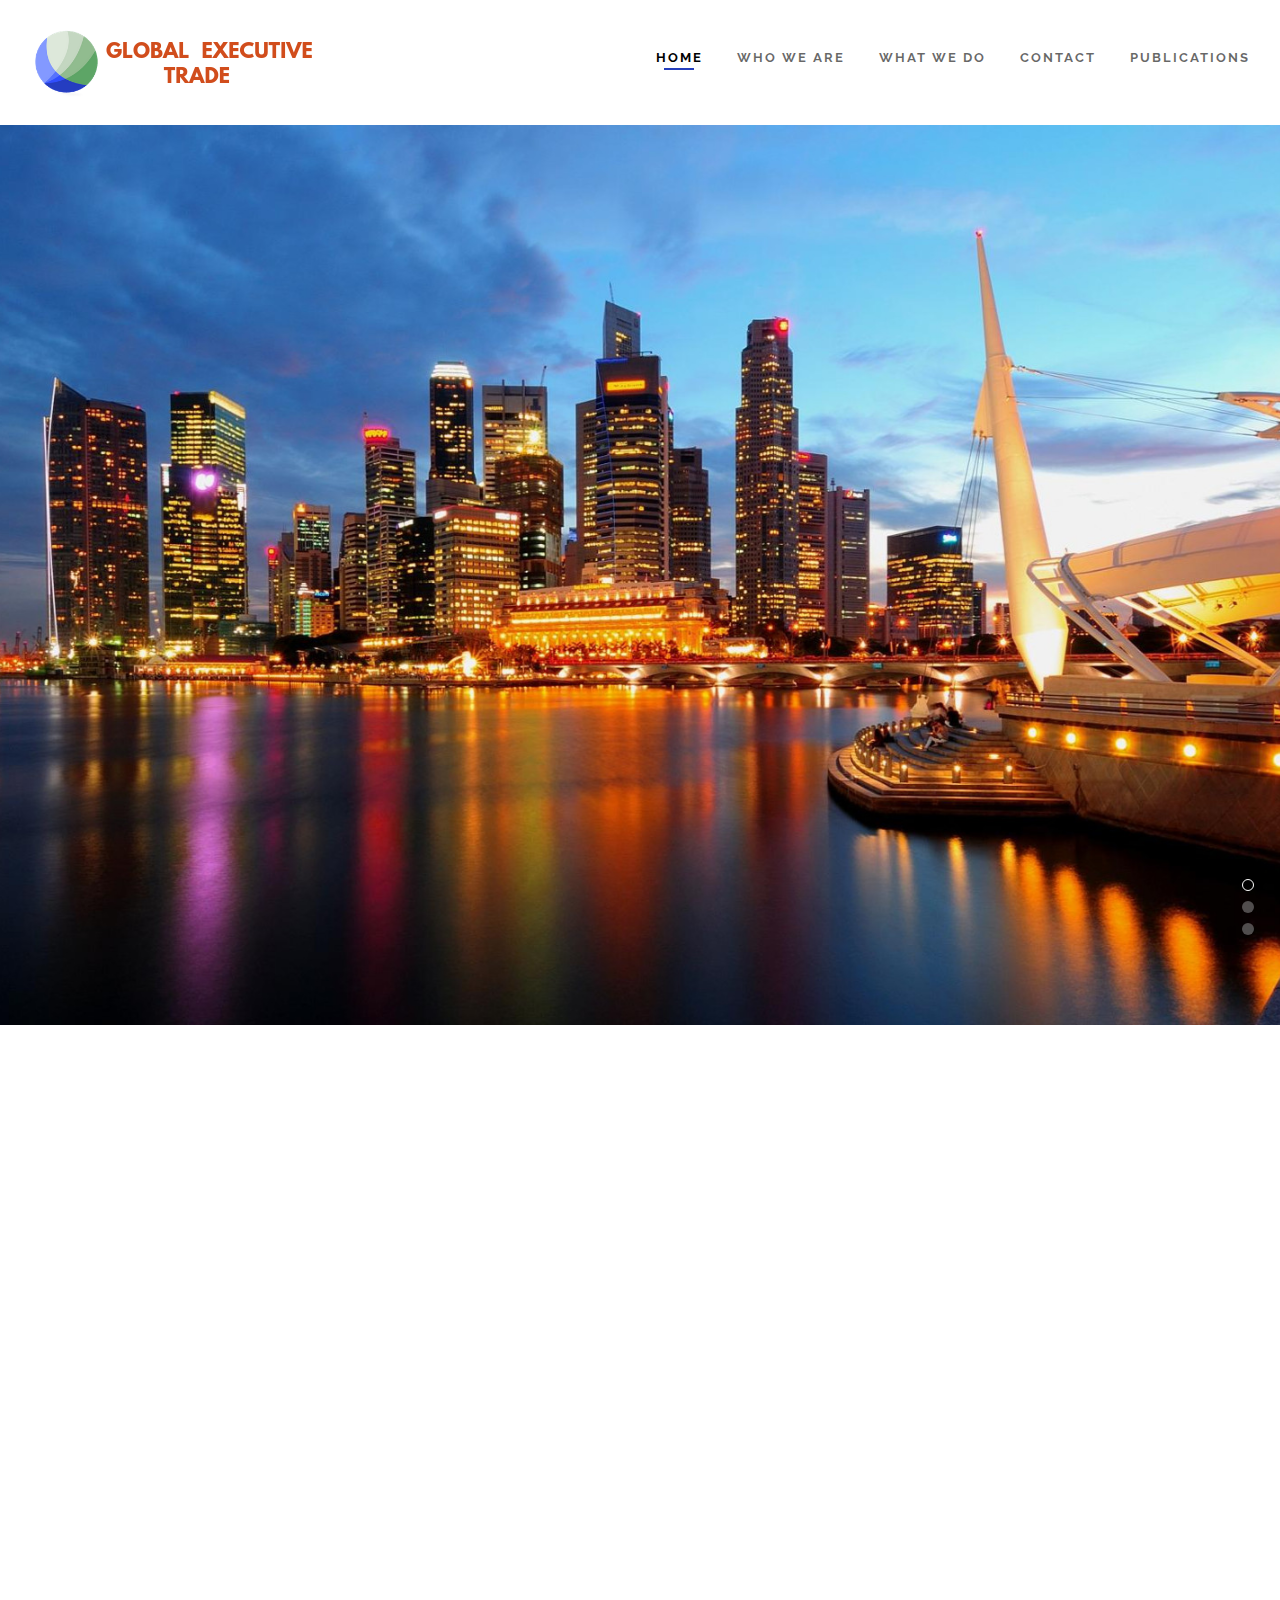
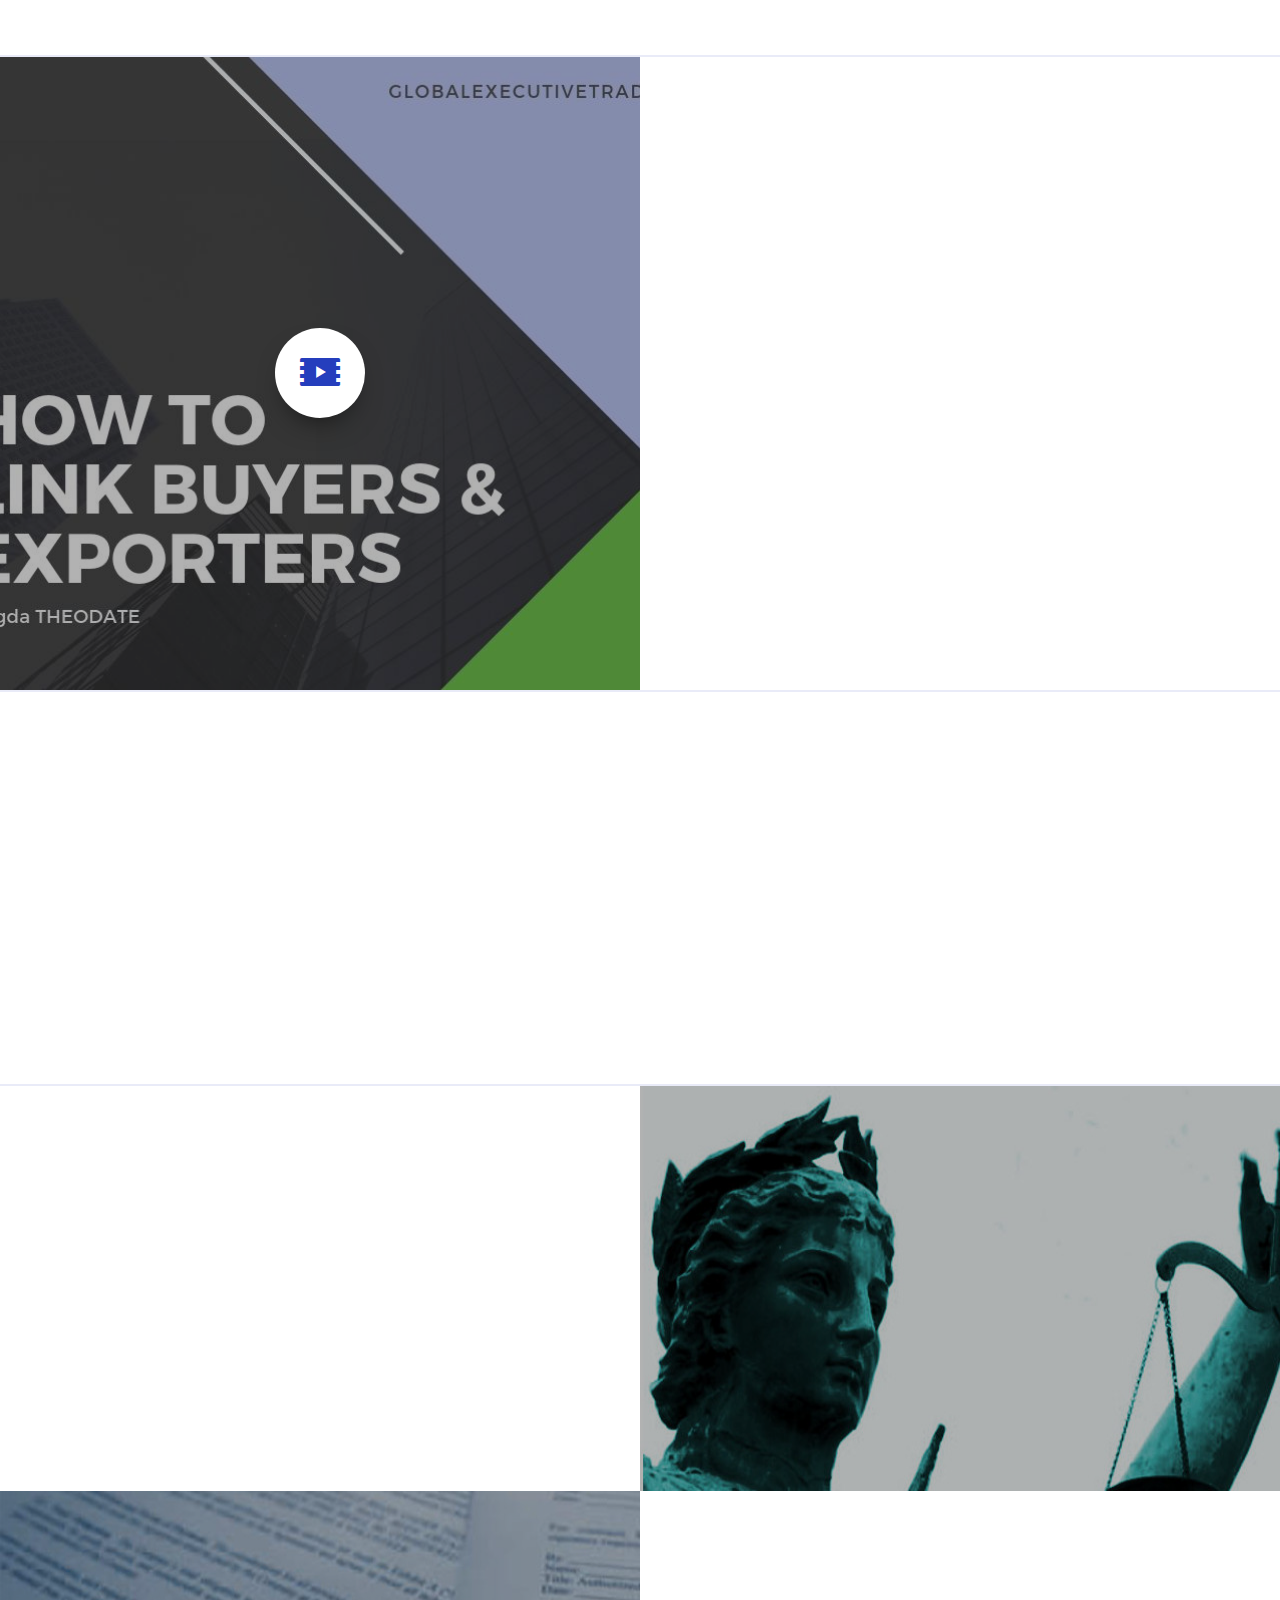
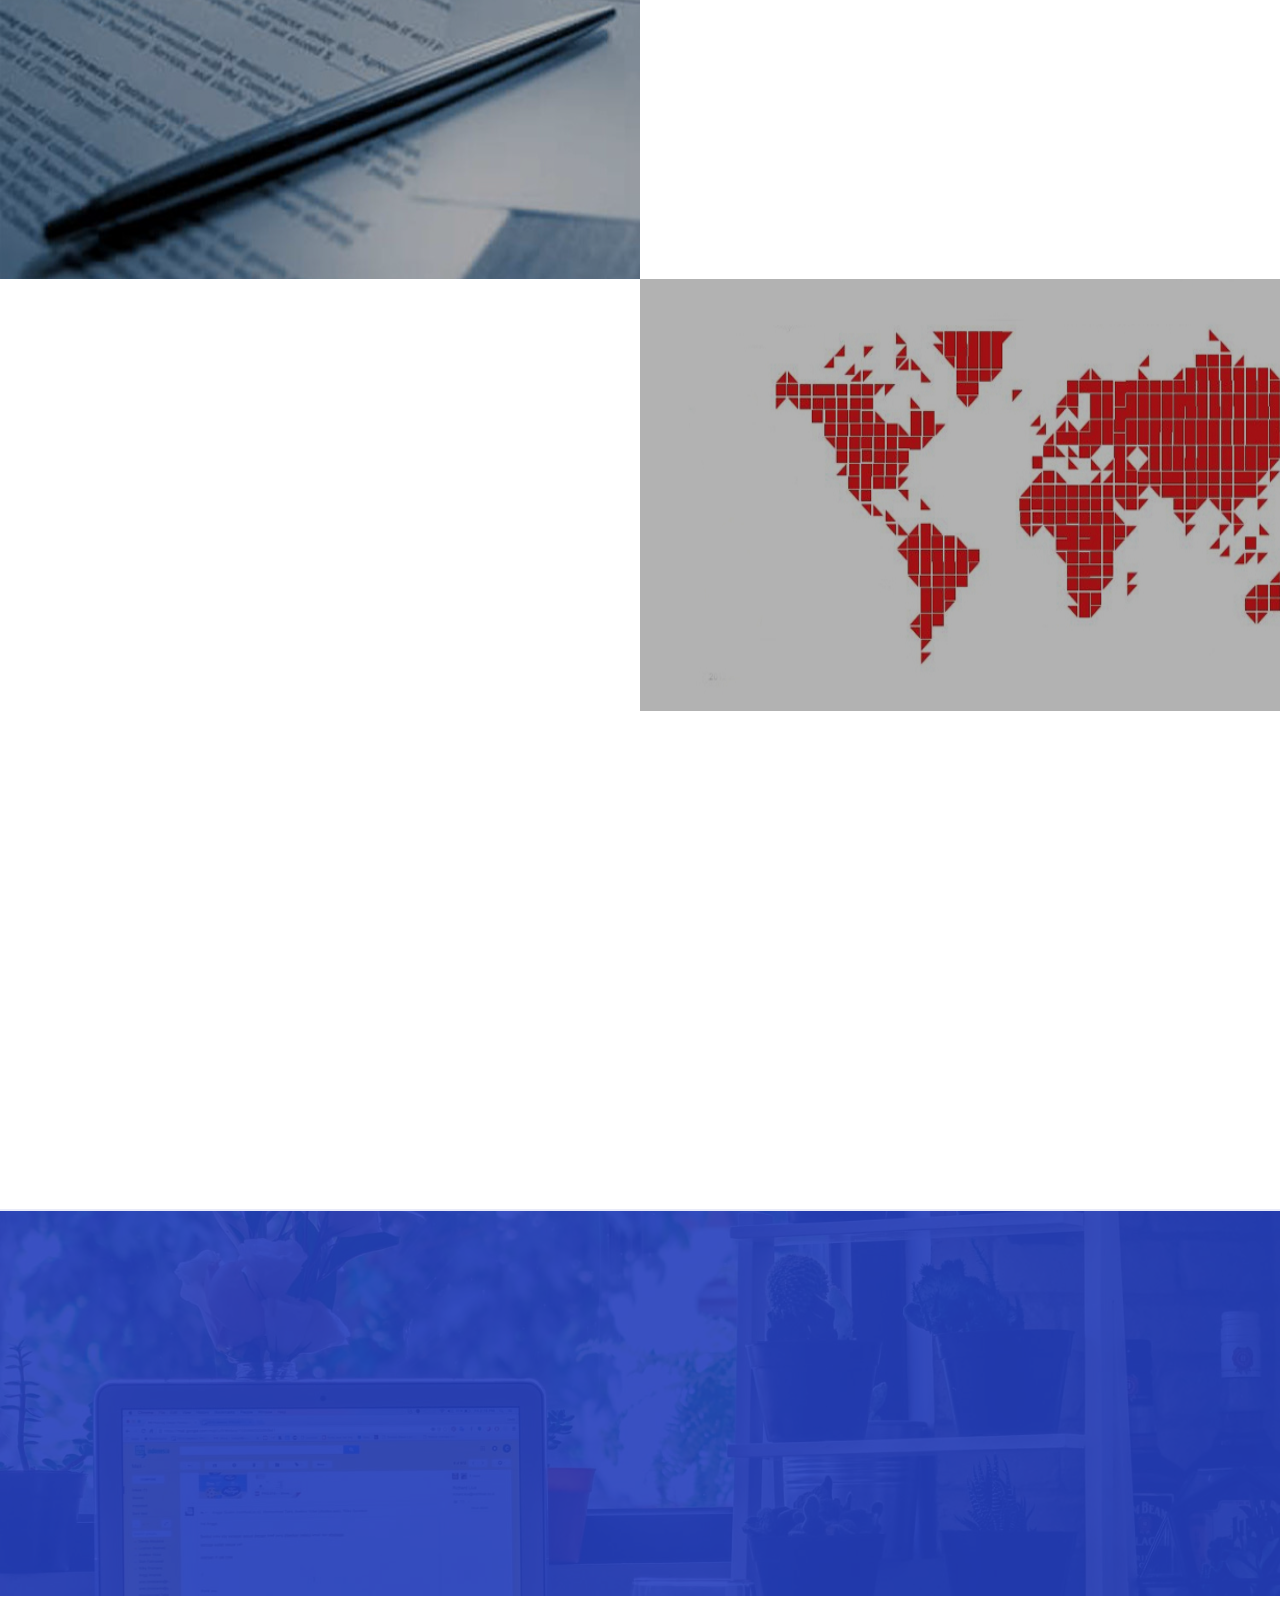
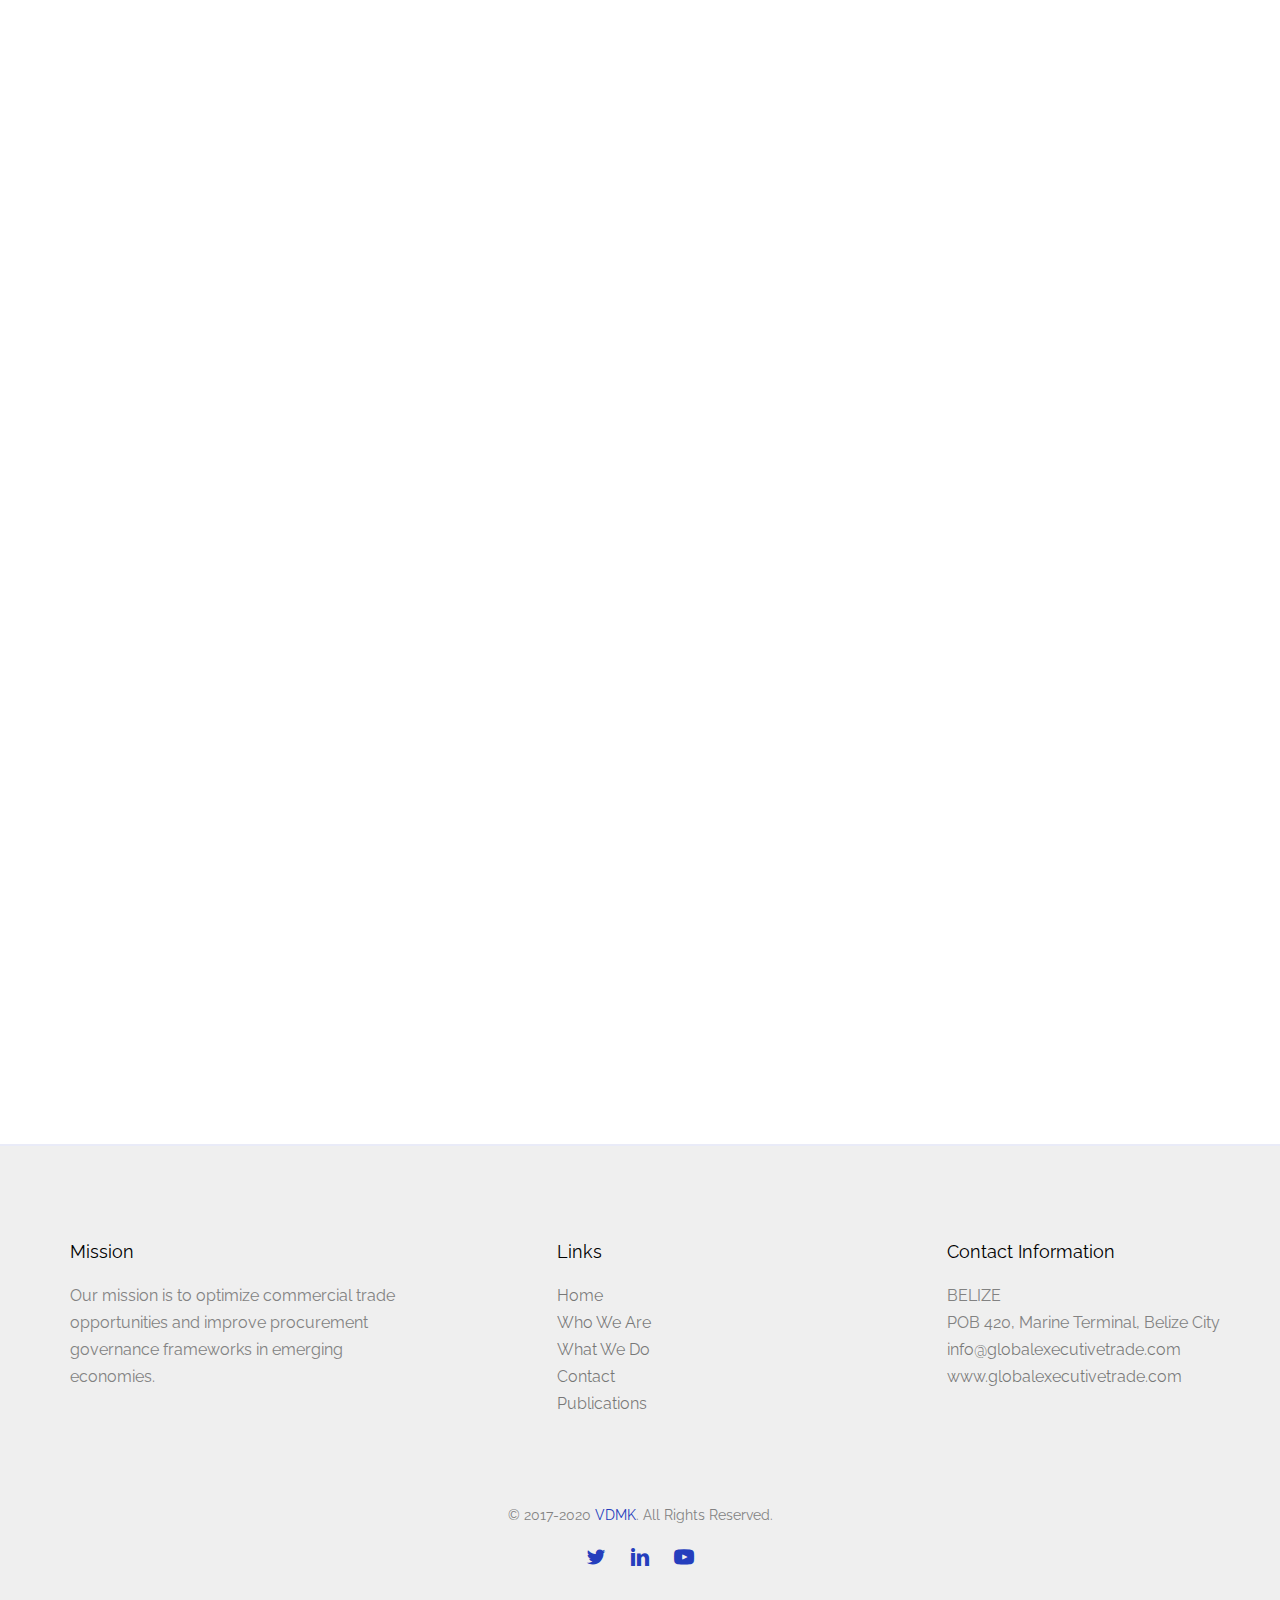
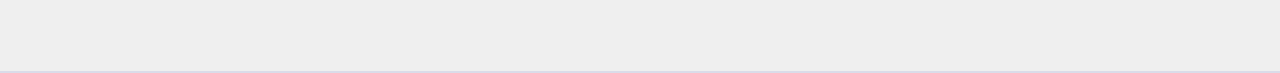
==== index.html @ 14730b05 "first commit" ====
<!DOCTYPE HTML>
<html lang="en">
<head>
	<meta charset="utf-8">
	<meta http-equiv="X-UA-Compatible" content="IE=edge">
	<title>Global Executive Trade, Facilitating SME Trade &amp; Procurement Capabilities </title>  
	<meta name="viewport" content="width=device-width, initial-scale=1">

	<meta name="description" content="Offering international trade and procurement governance expert advisory services and customized training solutions for emerging economies. Our services include advisory services in trade and procurement public sector reforms,  development cooperation initiatives, institutional capacity assessments, project reports, country studies, evaluations, training, capacity building, trade facilitation, public procurement, and trade competitiveness for country development" />

	<meta name="keywords" content="international trade, public procurement, governance, SME export training, senior procurement consultant, senior governance consultant, international development consultant, capacity assessments, country studies, procurement evaluations, procurement training, export capacity building, trade facilitation, public procurement reforms, transparency " />
	<meta name="author" content="VDMK" />


	<link rel="apple-touch-icon" sizes="57x57" href="favicon/apple-icon-57x57.png">
	<link rel="apple-touch-icon" sizes="60x60" href="favicon/apple-icon-60x60.png">
	<link rel="apple-touch-icon" sizes="72x72" href="favicon/apple-icon-72x72.png">
	<link rel="apple-touch-icon" sizes="76x76" href="favicon/apple-icon-76x76.png">
	<link rel="apple-touch-icon" sizes="114x114" href="favicon/apple-icon-114x114.png">
	<link rel="apple-touch-icon" sizes="120x120" href="favicon/apple-icon-120x120.png">
	<link rel="apple-touch-icon" sizes="144x144" href="favicon/apple-icon-144x144.png">
	<link rel="apple-touch-icon" sizes="152x152" href="favicon/apple-icon-152x152.png">
	<link rel="apple-touch-icon" sizes="180x180" href="favicon/apple-icon-180x180.png">
	<link rel="icon" type="image/png" sizes="192x192"  href="/android-icon-192x192.png">
	<link rel="icon" type="image/png" sizes="32x32" href="favicon/favicon-32x32.png">
	<link rel="icon" type="image/png" sizes="96x96" href="favicon/favicon-96x96.png">
	<link rel="icon" type="image/png" sizes="16x16" href="favicon/favicon-16x16.png">
	<link rel="manifest" href="favicon/manifest.json">
	<meta name="msapplication-TileColor" content="#ffffff">
	<meta name="msapplication-TileImage" content="favicon/ms-icon-144x144.png">
	<meta name="theme-color" content="#ffffff">


<!-- Facebook and Twitter integration -->
<!-- <meta property="og:title" content=""/>
<meta property="og:image" content=""/>
<meta property="og:url" content=""/>
<meta property="og:site_name" content=""/>
<meta property="og:description" content=""/>
<meta name="twitter:title" content="" />
<meta name="twitter:image" content="" />
<meta name="twitter:url" content="" />
<meta name="twitter:card" content="" /> -->

<!-- <link href="https://fonts.googleapis.com/css?family=Work+Sans:300,400,500,700,800" rel="stylesheet">	 -->
<link href="https://fonts.googleapis.com/css?family=Raleway" rel="stylesheet">

<!-- Animate.css -->
<link rel="stylesheet" href="css/animate.css">
<!-- Icomoon Icon Fonts-->
<link rel="stylesheet" href="css/icomoon.css">
<!-- Bootstrap  -->
<link rel="stylesheet" href="css/bootstrap.css">

<!-- Magnific Popup -->
<link rel="stylesheet" href="css/magnific-popup.css">

<!-- Flexslider  -->
<link rel="stylesheet" href="css/flexslider.css">

<!-- Theme style  -->
<link rel="stylesheet" href="sass/style.css">

<!-- Modernizr JS -->
<script src="js/modernizr-2.6.2.min.js"></script>
<!-- FOR IE9 below -->
	<!--[if lt IE 9]>
	<script src="js/respond.min.js"></script>
	<![endif]-->
<!-- Global site tag (gtag.js) - Google Analytics -->
<script async src="https://www.googletagmanager.com/gtag/js?id=UA-108346218-1"></script>
<script>
  window.dataLayer = window.dataLayer || [];
  function gtag(){dataLayer.push(arguments);}
  gtag('js', new Date());

  gtag('config', 'UA-108346218-1');
</script>

</head>
<body>

	<div class="fh5co-loader"></div>
	<div id="page">
		<nav class="fh5co-nav">
			<div class="top-menu">
				<div class="container-fluid">
					<div class="row">
						<div class="col-xs-2">
							<div id="fh5co-logo"><a href="index.html"><img src="images/logo.png" alt="GlobalExecutiveTrade" ></a></div>
						</div>
						<div class="col-xs-10 text-right menu-1">
							<ul>
								<li class="active"><a href="index.html">Home</a></li>
								<li><a href="who_we_are.html">Who we are</a></li>
								<li><a href="what_we_do.html">What We Do</a></li>
								<li><a href="contact.html">Contact</a></li>
								<li><a href="publications.html">Publications</a></li>
							</ul>
						</div>
					</div>

				</div>
			</div>
		</nav>

		<aside id="fh5co-hero" class="js-fullheight">
			<div class="flexslider js-fullheight">
				<ul class="slides">
					<li style="background-image: url(images/slides/img_bg_10.jpg);">
						<div class="overlay-gradient"></div>
						<div class="container-fluid">
							<div class="row">
								<div class="col-md-6 col-md-offset-3 col-md-pull-3 js-fullheight slider-text slider-text-bg">
									<div class="slider-text-inner">
										<h1>Optimize International Trade &amp; Procurement Capabilities</h1>
										<h2>Advice you can trust</h2>
										<p class="ct"><a href="who_we_are.html">Learn More <i class="icon-arrow-right"></i></a></p>
									</div>
								</div>
							</div>
						</div>
					</li>
					<li style="background-image: url(images/slides/img_bg_20.jpg);">
						<div class="overlay-gradient"></div>
						<div class="container-fluid">
							<div class="row">
								<div class="col-md-6 col-md-offset-3 col-md-pull-3 js-fullheight slider-text slider-text-bg">
									<div class="slider-text-inner">
										<h1>Vision, Values, Sustainability...</h1>
										<h2>Guide everything we do</h2>
										<p class="ct"><a href="who_we_are.html">Learn More <i class="icon-arrow-right"></i></a></p>
									</div>
								</div>
							</div>
						</div>
					</li>
					<li style="background-image: url(images/slides/img_bg_30.jpg);">
						<div class="overlay-gradient"></div>
						<div class="container-fluids">
							<div class="row">
								<div class="col-md-6 col-md-offset-3 col-md-pull-3 js-fullheight slider-text slider-text-bg">
									<div class="slider-text-inner">
										<h1>Trade Facilitation<br>Procurement Strategy<br>Custom Training Solutions</h1>
										<h2>Advice You Can Trust</h2>
										<p class="ct"><a href="who_we_are.html">Learn More <i class="icon-arrow-right"></i></a></p>
									</div>
								</div>
							</div>
						</div>
					</li>		   	
				</ul>
			</div>
		</aside>

		<div id="fh5co-mission">
			<div class="container">
				<div class="row">
					<div class="col-md-12 col-md-offset-0 text-center animate-box">
						<h3>"We implement trade, procurement, and governance solutions across emerging economies"</h3>
						<h4> Let's optimize your procurement and export capabilities to achieve your development goals!</h4>
					</div>
						<div class="col-md-12 col-md-offset-0 text-justify animate-box">

						<p>We offer technical advisory services and customized training solutions to entities doing business in and with, evolving economies. We know country economies are "evolving" not "developing," and that evolution is key to economic, social, and environmental sustainability. </p>
						<p>We strive to deliver quality services to make it possible for SMEs to trade internationally, and for governments to partner with private sector to implement sustrainable trade and procurement practices. Whether we are developing your export plan, building your capacity in international procurement, or leading your supply chain sustainability initiative, we apply the best legal, regulatory, and institutional practices to mitigate risks and overcome your project implementation challenges.</p>
						<p>Our clients include private sector micro, small and medium enterprises (SMEs) wanting to expand their trade reach, trade associations seeking training for their members, and international governmental agencies involved in public sector reforms in emerging economies. We bring clients the resources needed to decide where to invest their trade dollars, while mitigating risks, and increasing opportunities in target markets.
						</p>
						<p>Let us help you find success in today's emerging and "evolving" economies.</p>
					</div>
				</div>
			</div>
		</div>

		<div id="fh5co-content">
			<div class="video fh5co-video" style="background-image: url(images/video3.jpg);">
				<a href="videos/video.mp4" class="popup-vimeo"><i class="icon-video2"></i></a>
				<div class="overlay"></div>
			</div>
			<div class="choose animate-box">
				<div class="fh5co-heading">
					<h2>Why Choose Us?</h2>
					<ul class="list-nav">
							<li><i class="icon-check2"></i>We bring expert insights on issues that matter for trade and procurement</li>
							<li><i class="icon-check2"></i>We listen to your concerns, no matter your business language</li>
							<li><i class="icon-check2"></i>We have no hidden costs</li>
							<li><i class="icon-check2"></i>We give you the best solutions because our experience is second to none</li>
						</ul> 
				</div>
				<h2>What We Deliver:</h2>
				<ul class="list-nav">
					<li><i class="icon-check2"></i>Quality work products</li>
					<li><i class="icon-check2"></i>In country experience</li>
					<li><i class="icon-check2"></i>Multi-disciplinary skills</li>
					<li><i class="icon-check2"></i>Global thinking</li>
				</ul>
			</div>
		</div>



		<div id="fh5co-mission">
			<div class="container">
				<div class="row">
					<div class="col-md-3 text-center animate-box">
						<img src="images/img_side.png" width="344" height="200" alt="">
					</div>
					<div class="col-md-6 col-md-offset-3 text-center animate-box">
						<blockquote>
							<h3>We believe local knowledge and global process equals major success!</h3>
						</blockquote>
					</div>
				</div>
			</div>
		</div>

		<div id="fh6co-content">
			<div class="choose animate-box">
				<div class="fh5co-heading">
					<h2>LEGAL</h2>
				</div>
				<ul class="list-nav">
					<li><i class="icon-check2"></i>Regulatory &amp; institutional assessments, so "you know before you go"</li>
					<li><i class="icon-check2"></i>Monitoring evolving rules and requirements to avoid costly non-compliance before you start your project</li>
					<li><i class="icon-check2"></i>Information and training on relevant legal, business and policy environments to ensure proper risks management related to exports, procurement, commercial agreements, disputes, and more</li>

				</ul>
			</div>
			<div class="video fh5co-video">
				<img src="images/legal.jpg" alt="jusice" >
				<div class="overlay"></div>
			</div>
		</div>

		<div id="fh6co-content">
			<div class="video fh5co-video">
				<img src="images/technical.jpg" alt="technical">
				<div class="overlay"></div>
			</div>

			<div class="choose animate-box">
				<div class="fh5co-heading">
					<h2>TECHNICAL</h2>
				</div>
				<ul class="list-nav">
					<li><i class="icon-check2"></i>Trade facilitation for better export planning</li>
					<li><i class="icon-check2"></i>Procurement optimization</li>
					<li><i class="icon-check2"></i>Sustainability and governance mapping </li>
					<li><i class="icon-check2"></i>Training to improve capacity, so your team can outperform your expectations</li>

				</ul>
			</div>
		</div>

		<div id="fh6co-content">
			<div class="choose animate-box">
				<div class="fh5co-heading">
					<h2>REGIONAL</h2>
				</div>
				<ul class="list-nav">
					<li><i class="icon-check2"></i>Local partnerships in Africa, the Caribbean, Europe, Latin America and expanding relationships yearly.</li>
                    <li>.</li>
					<li><i class="icon-check2"></i>Private and public sector relationships through regional trade promotion initiatives</li>
				</ul>
				<br>
				<br>

			</div>
			<div class="video fh5co-video">
				<img src="images/video1.jpg" alt="map" >
				<div class="overlay"></div>
			</div>
		</div>

		<div id="fh5co-services">
			<div class="container">
				<div class="row">
					<div class="col-md-12 text-center animate-box">
						<div class="services">
							<span class="icon">
								<i class="icon-globe"></i>
							</span>
							<div class="desc">
								<h3><a href="#">Global Executive Trade</a></h3>
								<p>With great cultural sensitivity and understanding, Global Executive Trade professionals assist our clients to effectively access export opportunities in global markets, and implement procurement solutions needed to meet a wide range of challenges. Let us work with you to build on your strengths and achieve your international goals.</p>
							</div>
						</div>
					</div>
				</div>
			</div>
		</div>

		<div id="fh5co-started" style="background-image:url(images/img_bg_2.jpg);">
			<div class="overlay"></div>
			<div class="container">
				<div class="row animate-box">
					<div class="col-md-8 col-md-offset-2 text-center fh5co-heading">
						<h2>Want To Get In Touch?</h2>
						<p>Please Use The Link Below. We'd love to hear from you!</p>
						<p><a href="contact.html" class="btn btn-default btn-lg">Contact Us</a></p>
					</div>
				</div>
			</div>
		</div>

		<div id="fh5co-blog">
				<div class="container">
					<div class="row animate-box fadeInUp animated-fast">
						<div class="col-md-8 col-md-offset-2 text-center fh5co-heading">
							<h2>Recent Post</h2>
							<p>Check out our take on trade and procurement trends worldwide.</p>
						</div>
					</div>
					<div class="row">
						<div class="col-lg-6 col-md-6">
							<div class="fh5co-blog animate-box fadeInUp animated-fast">
								<a href="#"><img class="img-responsive" src="images/blog/blog-17.jpg" alt=""></a>
								<div class="blog-text">
                                <span class="posted_on">Jan. 2019</span>
                                <h3><a href="PDF/January_blog_2019.pdf">How E-commerce is Changing the Trade Landscape for SMEs
                                </a></h3>
                                <p>Globalization and the digital age are providing people around the world with the ability to conduct business transactions in a borderless marketplace where “convenience” ...</p>
                                <a href="PDF/January_blog_2019.pdf" class="btn btn-primary">Read More</a>
								</div> 
							</div>
						</div>
						<div class="col-lg-6 col-md-6">
							<div class="fh5co-blog animate-box fadeInUp animated-fast">
								<a href="#"><img class="img-responsive" src="images/blog/blog-16.jpg" alt=""></a>
								<div class="blog-text">
                                <span class="posted_on">June. 2018</span>
                                <h3><a href="#">Trade &amp; a Crisis of Unilateralism: Where Is Congress?</a></h3>
                                <p>Every American is primed to believe that the American Congress balances policy changes initiated by the Executive branch of government, with its legislative powers and oversight authority.</p>
                                <a href="PDF/TradeandUnilateralism.pdf" class="btn btn-primary">Read More</a>
								</div> 
							</div>
						</div>
					</div>
				</div>
			</div>

		<footer id="fh5co-footer">
			<div class="container">
				<div class="row row-pb-md">
					<div class="col-md-4 fh5co-widget">
						<h4>Mission</h4>
						<p>Our mission is to optimize commercial trade opportunities and improve procurement governance frameworks in emerging economies.</p>
					</div>
					<div class="col-md-4 col-md-push-1">
						<h4>Links</h4>
						<ul class="fh5co-footer-links">
							<li><a href="index.html">Home</a></li>
							<li><a href="who_we_are.html">Who We Are</a></li>
							<li><a href="what_we_do.html">What We Do</a></li>
							<li><a href="contact.html">Contact</a></li>
							<li><a href="publications.html">Publications</a></li>
						</ul>
					</div>

					<div class="col-md-4 col-md-push-1">
						<h4>Contact Information</h4>
						<ul class="fh5co-footer-links">
							<li>BELIZE <br> POB 420, Marine Terminal, Belize City</li>
							<li><a href="mailto:info@globalexecutivetrade.com">info@globalexecutivetrade.com</a></li>
							<li><a href="http://www/globalexecutivetrade.com">www.globalexecutivetrade.com</a></li>
						</ul>
					</div>

				</div>

				<div class="row copyright">
					<div class="col-md-12 text-center">
						<p>
							<small class="block">&copy; 2017-2020 <a href="#" target="_blank">VDMK</a>. All Rights Reserved.</small> 
						</p>
							<ul class="fh5co-social-icons">
								<li><a href="https://twitter.com/globalexectrade" target="blank"><i class="icon-twitter"></i></a></li>
								<li><a href="https://www.linkedin.com/company/global-executive-trade-consulting" target="blank" ><i class="icon-linkedin"></i></a></li>
								<li><a href="https://www.youtube.com/channel/UC1LZBMoAUeoTyn3WIQhWdHA" target="blank" ><i class="icon-youtube"></i></a></li>
							</ul>
					</div>
				</div>

			</div>
		</footer>
	</div>

	<div class="gototop js-top">
		<a href="#" class="js-gotop"><i class="icon-arrow-up"></i></a>
	</div>
	
	<!-- jQuery -->
	<script src="js/jquery.min.js"></script>
	<!-- jQuery Easing -->
	<script src="js/jquery.easing.1.3.js"></script>
	<!-- Bootstrap -->
	<script src="js/bootstrap.min.js"></script>
	<!-- Waypoints -->
	<script src="js/jquery.waypoints.min.js"></script>
	<!-- Flexslider -->
	<script src="js/jquery.flexslider-min.js"></script>
	<!-- Magnific Popup -->
	<script src="js/jquery.magnific-popup.min.js"></script>
	<script src="js/magnific-popup-options.js"></script>
	<!-- Main -->
	<script src="js/main.js"></script>

</body>
</html>
---- css/icomoon.css ----
@font-face {
  font-family: 'icomoon';
  src:  url('../fonts/icomoon/icomoon.eot?6iuir');
  src:  url('../fonts/icomoon/icomoon.eot?6iuir#iefix') format('embedded-opentype'),
    url('../fonts/icomoon/icomoon.ttf?6iuir') format('truetype'),
    url('../fonts/icomoon/icomoon.woff?6iuir') format('woff'),
    url('../fonts/icomoon/icomoon.svg?6iuir#icomoon') format('svg');
  font-weight: normal;
  font-style: normal;
}

[class^="icon-"], [class*=" icon-"] {
  /* use !important to prevent issues with browser extensions that change fonts */
  font-family: 'icomoon' !important;
  speak: none;
  font-style: normal;
  font-weight: normal;
  font-variant: normal;
  text-transform: none;
  line-height: 1;

  /* Better Font Rendering =========== */
  -webkit-font-smoothing: antialiased;
  -moz-osx-font-smoothing: grayscale;
}

.icon-eye:before {
  content: "\e000";
}
.icon-paper-clip:before {
  content: "\e001";
}
.icon-mail:before {
  content: "\e002";
}
.icon-toggle:before {
  content: "\e003";
}
.icon-layout:before {
  content: "\e004";
}
.icon-link:before {
  content: "\e005";
}
.icon-bell:before {
  content: "\e006";
}
.icon-lock:before {
  content: "\e007";
}
.icon-unlock:before {
  content: "\e008";
}
.icon-ribbon:before {
  content: "\e009";
}
.icon-image:before {
  content: "\e010";
}
.icon-signal:before {
  content: "\e011";
}
.icon-target:before {
  content: "\e012";
}
.icon-clipboard:before {
  content: "\e013";
}
.icon-clock:before {
  content: "\e014";
}
.icon-watch:before {
  content: "\e015";
}
.icon-air-play:before {
  content: "\e016";
}
.icon-camera:before {
  content: "\e017";
}
.icon-video:before {
  content: "\e018";
}
.icon-disc:before {
  content: "\e019";
}
.icon-printer:before {
  content: "\e020";
}
.icon-monitor:before {
  content: "\e021";
}
.icon-server:before {
  content: "\e022";
}
.icon-cog:before {
  content: "\e023";
}
.icon-heart:before {
  content: "\e024";
}
.icon-paragraph:before {
  content: "\e025";
}
.icon-align-justify:before {
  content: "\e026";
}
.icon-align-left:before {
  content: "\e027";
}
.icon-align-center:before {
  content: "\e028";
}
.icon-align-right:before {
  content: "\e029";
}
.icon-book:before {
  content: "\e030";
}
.icon-layers:before {
  content: "\e031";
}
.icon-stack:before {
  content: "\e032";
}
.icon-stack-2:before {
  content: "\e033";
}
.icon-paper:before {
  content: "\e034";
}
.icon-paper-stack:before {
  content: "\e035";
}
.icon-search:before {
  content: "\e036";
}
.icon-zoom-in:before {
  content: "\e037";
}
.icon-zoom-out:before {
  content: "\e038";
}
.icon-reply:before {
  content: "\e039";
}
.icon-circle-plus:before {
  content: "\e040";
}
.icon-circle-minus:before {
  content: "\e041";
}
.icon-circle-check:before {
  content: "\e042";
}
.icon-circle-cross:before {
  content: "\e043";
}
.icon-square-plus:before {
  content: "\e044";
}
.icon-square-minus:before {
  content: "\e045";
}
.icon-square-check:before {
  content: "\e046";
}
.icon-square-cross:before {
  content: "\e047";
}
.icon-microphone:before {
  content: "\e048";
}
.icon-record:before {
  content: "\e049";
}
.icon-skip-back:before {
  content: "\e050";
}
.icon-rewind:before {
  content: "\e051";
}
.icon-play:before {
  content: "\e052";
}
.icon-pause:before {
  content: "\e053";
}
.icon-stop:before {
  content: "\e054";
}
.icon-fast-forward:before {
  content: "\e055";
}
.icon-skip-forward:before {
  content: "\e056";
}
.icon-shuffle:before {
  content: "\e057";
}
.icon-repeat:before {
  content: "\e058";
}
.icon-folder:before {
  content: "\e059";
}
.icon-umbrella:before {
  content: "\e060";
}
.icon-moon:before {
  content: "\e061";
}
.icon-thermometer:before {
  content: "\e062";
}
.icon-drop:before {
  content: "\e063";
}
.icon-sun:before {
  content: "\e064";
}
.icon-cloud:before {
  content: "\e065";
}
.icon-cloud-upload:before {
  content: "\e066";
}
.icon-cloud-download:before {
  content: "\e067";
}
.icon-upload:before {
  content: "\e068";
}
.icon-download:before {
  content: "\e069";
}
.icon-location:before {
  content: "\e070";
}
.icon-location-2:before {
  content: "\e071";
}
.icon-map:before {
  content: "\e072";
}
.icon-battery:before {
  content: "\e073";
}
.icon-head:before {
  content: "\e074";
}
.icon-briefcase:before {
  content: "\e075";
}
.icon-speech-bubble:before {
  content: "\e076";
}
.icon-anchor:before {
  content: "\e077";
}
.icon-globe:before {
  content: "\e078";
}
.icon-box:before {
  content: "\e079";
}
.icon-reload:before {
  content: "\e080";
}
.icon-share:before {
  content: "\e081";
}
.icon-marquee:before {
  content: "\e082";
}
.icon-marquee-plus:before {
  content: "\e083";
}
.icon-marquee-minus:before {
  content: "\e084";
}
.icon-tag:before {
  content: "\e085";
}
.icon-power:before {
  content: "\e086";
}
.icon-command:before {
  content: "\e087";
}
.icon-alt:before {
  content: "\e088";
}
.icon-esc:before {
  content: "\e089";
}
.icon-bar-graph:before {
  content: "\e090";
}
.icon-bar-graph-2:before {
  content: "\e091";
}
.icon-pie-graph:before {
  content: "\e092";
}
.icon-star:before {
  content: "\e093";
}
.icon-arrow-left:before {
  content: "\e094";
}
.icon-arrow-right:before {
  content: "\e095";
}
.icon-arrow-up:before {
  content: "\e096";
}
.icon-arrow-down:before {
  content: "\e097";
}
.icon-volume:before {
  content: "\e098";
}
.icon-mute:before {
  content: "\e099";
}
.icon-content-right:before {
  content: "\e100";
}
.icon-content-left:before {
  content: "\e101";
}
.icon-grid:before {
  content: "\e102";
}
.icon-grid-2:before {
  content: "\e103";
}
.icon-columns:before {
  content: "\e104";
}
.icon-loader:before {
  content: "\e105";
}
.icon-bag:before {
  content: "\e106";
}
.icon-ban:before {
  content: "\e107";
}
.icon-flag:before {
  content: "\e108";
}
.icon-trash:before {
  content: "\e109";
}
.icon-expand:before {
  content: "\e110";
}
.icon-contract:before {
  content: "\e111";
}
.icon-maximize:before {
  content: "\e112";
}
.icon-minimize:before {
  content: "\e113";
}
.icon-plus:before {
  content: "\e114";
}
.icon-minus:before {
  content: "\e115";
}
.icon-check:before {
  content: "\e116";
}
.icon-cross:before {
  content: "\e117";
}
.icon-move:before {
  content: "\e118";
}
.icon-delete:before {
  content: "\e119";
}
.icon-menu:before {
  content: "\e120";
}
.icon-archive:before {
  content: "\e121";
}
.icon-inbox:before {
  content: "\e122";
}
.icon-outbox:before {
  content: "\e123";
}
.icon-file:before {
  content: "\e124";
}
.icon-file-add:before {
  content: "\e125";
}
.icon-file-subtract:before {
  content: "\e126";
}
.icon-help:before {
  content: "\e127";
}
.icon-open:before {
  content: "\e128";
}
.icon-ellipsis:before {
  content: "\e129";
}
.icon-add-to-list:before {
  content: "\e900";
}
.icon-classic-computer:before {
  content: "\e901";
}
.icon-controller-fast-backward:before {
  content: "\e902";
}
.icon-creative-commons-attribution:before {
  content: "\e903";
}
.icon-creative-commons-noderivs:before {
  content: "\e904";
}
.icon-creative-commons-noncommercial-eu:before {
  content: "\e905";
}
.icon-creative-commons-noncommercial-us:before {
  content: "\e906";
}
.icon-creative-commons-public-domain:before {
  content: "\e907";
}
.icon-creative-commons-remix:before {
  content: "\e908";
}
.icon-creative-commons-share:before {
  content: "\e909";
}
.icon-creative-commons-sharealike:before {
  content: "\e90a";
}
.icon-creative-commons:before {
  content: "\e90b";
}
.icon-document-landscape:before {
  content: "\e90c";
}
.icon-remove-user:before {
  content: "\e90d";
}
.icon-warning:before {
  content: "\e90e";
}
.icon-arrow-bold-down:before {
  content: "\e90f";
}
.icon-arrow-bold-left:before {
  content: "\e910";
}
.icon-arrow-bold-right:before {
  content: "\e911";
}
.icon-arrow-bold-up:before {
  content: "\e912";
}
.icon-arrow-down2:before {
  content: "\e913";
}
.icon-arrow-left2:before {
  content: "\e914";
}
.icon-arrow-long-down:before {
  content: "\e915";
}
.icon-arrow-long-left:before {
  content: "\e916";
}
.icon-arrow-long-right:before {
  content: "\e917";
}
.icon-arrow-long-up:before {
  content: "\e918";
}
.icon-arrow-right2:before {
  content: "\e919";
}
.icon-arrow-up2:before {
  content: "\e91a";
}
.icon-arrow-with-circle-down:before {
  content: "\e91b";
}
.icon-arrow-with-circle-left:before {
  content: "\e91c";
}
.icon-arrow-with-circle-right:before {
  content: "\e91d";
}
.icon-arrow-with-circle-up:before {
  content: "\e91e";
}
.icon-bookmark:before {
  content: "\e91f";
}
.icon-bookmarks:before {
  content: "\e920";
}
.icon-chevron-down:before {
  content: "\e921";
}
.icon-chevron-left:before {
  content: "\e922";
}
.icon-chevron-right:before {
  content: "\e923";
}
.icon-chevron-small-down:before {
  content: "\e924";
}
.icon-chevron-small-left:before {
  content: "\e925";
}
.icon-chevron-small-right:before {
  content: "\e926";
}
.icon-chevron-small-up:before {
  content: "\e927";
}
.icon-chevron-thin-down:before {
  content: "\e928";
}
.icon-chevron-thin-left:before {
  content: "\e929";
}
.icon-chevron-thin-right:before {
  content: "\e92a";
}
.icon-chevron-thin-up:before {
  content: "\e92b";
}
.icon-chevron-up:before {
  content: "\e92c";
}
.icon-chevron-with-circle-down:before {
  content: "\e92d";
}
.icon-chevron-with-circle-left:before {
  content: "\e92e";
}
.icon-chevron-with-circle-right:before {
  content: "\e92f";
}
.icon-chevron-with-circle-up:before {
  content: "\e930";
}
.icon-cloud2:before {
  content: "\e931";
}
.icon-controller-fast-forward:before {
  content: "\e932";
}
.icon-controller-jump-to-start:before {
  content: "\e933";
}
.icon-controller-next:before {
  content: "\e934";
}
.icon-controller-paus:before {
  content: "\e935";
}
.icon-controller-play:before {
  content: "\e936";
}
.icon-controller-record:before {
  content: "\e937";
}
.icon-controller-stop:before {
  content: "\e938";
}
.icon-controller-volume:before {
  content: "\e939";
}
.icon-dot-single:before {
  content: "\e93a";
}
.icon-dots-three-horizontal:before {
  content: "\e93b";
}
.icon-dots-three-vertical:before {
  content: "\e93c";
}
.icon-dots-two-horizontal:before {
  content: "\e93d";
}
.icon-dots-two-vertical:before {
  content: "\e93e";
}
.icon-download2:before {
  content: "\e93f";
}
.icon-emoji-flirt:before {
  content: "\e940";
}
.icon-flow-branch:before {
  content: "\e941";
}
.icon-flow-cascade:before {
  content: "\e942";
}
.icon-flow-line:before {
  content: "\e943";
}
.icon-flow-parallel:before {
  content: "\e944";
}
.icon-flow-tree:before {
  content: "\e945";
}
.icon-install:before {
  content: "\e946";
}
.icon-layers2:before {
  content: "\e947";
}
.icon-open-book:before {
  content: "\e948";
}
.icon-resize-100:before {
  content: "\e949";
}
.icon-resize-full-screen:before {
  content: "\e94a";
}
.icon-save:before {
  content: "\e94b";
}
.icon-select-arrows:before {
  content: "\e94c";
}
.icon-sound-mute:before {
  content: "\e94d";
}
.icon-sound:before {
  content: "\e94e";
}
.icon-trash2:before {
  content: "\e94f";
}
.icon-triangle-down:before {
  content: "\e950";
}
.icon-triangle-left:before {
  content: "\e951";
}
.icon-triangle-right:before {
  content: "\e952";
}
.icon-triangle-up:before {
  content: "\e953";
}
.icon-uninstall:before {
  content: "\e954";
}
.icon-upload-to-cloud:before {
  content: "\e955";
}
.icon-upload2:before {
  content: "\e956";
}
.icon-add-user:before {
  content: "\e957";
}
.icon-address:before {
  content: "\e958";
}
.icon-adjust:before {
  content: "\e959";
}
.icon-air:before {
  content: "\e95a";
}
.icon-aircraft-landing:before {
  content: "\e95b";
}
.icon-aircraft-take-off:before {
  content: "\e95c";
}
.icon-aircraft:before {
  content: "\e95d";
}
.icon-align-bottom:before {
  content: "\e95e";
}
.icon-align-horizontal-middle:before {
  content: "\e95f";
}
.icon-align-left2:before {
  content: "\e960";
}
.icon-align-right2:before {
  content: "\e961";
}
.icon-align-top:before {
  content: "\e962";
}
.icon-align-vertical-middle:before {
  content: "\e963";
}
.icon-archive2:before {
  content: "\e964";
}
.icon-area-graph:before {
  content: "\e965";
}
.icon-attachment:before {
  content: "\e966";
}
.icon-awareness-ribbon:before {
  content: "\e967";
}
.icon-back-in-time:before {
  content: "\e968";
}
.icon-back:before {
  content: "\e969";
}
.icon-bar-graph2:before {
  content: "\e96a";
}
.icon-battery2:before {
  content: "\e96b";
}
.icon-beamed-note:before {
  content: "\e96c";
}
.icon-bell2:before {
  content: "\e96d";
}
.icon-blackboard:before {
  content: "\e96e";
}
.icon-block:before {
  content: "\e96f";
}
.icon-book2:before {
  content: "\e970";
}
.icon-bowl:before {
  content: "\e971";
}
.icon-box2:before {
  content: "\e972";
}
.icon-briefcase2:before {
  content: "\e973";
}
.icon-browser:before {
  content: "\e974";
}
.icon-brush:before {
  content: "\e975";
}
.icon-bucket:before {
  content: "\e976";
}
.icon-cake:before {
  content: "\e977";
}
.icon-calculator:before {
  content: "\e978";
}
.icon-calendar:before {
  content: "\e979";
}
.icon-camera2:before {
  content: "\e97a";
}
.icon-ccw:before {
  content: "\e97b";
}
.icon-chat:before {
  content: "\e97c";
}
.icon-check2:before {
  content: "\e97d";
}
.icon-circle-with-cross:before {
  content: "\e97e";
}
.icon-circle-with-minus:before {
  content: "\e97f";
}
.icon-circle-with-plus:before {
  content: "\e980";
}
.icon-circle:before {
  content: "\e981";
}
.icon-circular-graph:before {
  content: "\e982";
}
.icon-clapperboard:before {
  content: "\e983";
}
.icon-clipboard2:before {
  content: "\e984";
}
.icon-clock2:before {
  content: "\e985";
}
.icon-code:before {
  content: "\e986";
}
.icon-cog2:before {
  content: "\e987";
}
.icon-colours:before {
  content: "\e988";
}
.icon-compass:before {
  content: "\e989";
}
.icon-copy:before {
  content: "\e98a";
}
.icon-credit-card:before {
  content: "\e98b";
}
.icon-credit:before {
  content: "\e98c";
}
.icon-cross2:before {
  content: "\e98d";
}
.icon-cup:before {
  content: "\e98e";
}
.icon-cw:before {
  content: "\e98f";
}
.icon-cycle:before {
  content: "\e990";
}
.icon-database:before {
  content: "\e991";
}
.icon-dial-pad:before {
  content: "\e992";
}
.icon-direction:before {
  content: "\e993";
}
.icon-document:before {
  content: "\e994";
}
.icon-documents:before {
  content: "\e995";
}
.icon-drink:before {
  content: "\e996";
}
.icon-drive:before {
  content: "\e997";
}
.icon-drop2:before {
  content: "\e998";
}
.icon-edit:before {
  content: "\e999";
}
.icon-email:before {
  content: "\e99a";
}
.icon-emoji-happy:before {
  content: "\e99b";
}
.icon-emoji-neutral:before {
  content: "\e99c";
}
.icon-emoji-sad:before {
  content: "\e99d";
}
.icon-erase:before {
  content: "\e99e";
}
.icon-eraser:before {
  content: "\e99f";
}
.icon-export:before {
  content: "\e9a0";
}
.icon-eye2:before {
  content: "\e9a1";
}
.icon-feather:before {
  content: "\e9a2";
}
.icon-flag2:before {
  content: "\e9a3";
}
.icon-flash:before {
  content: "\e9a4";
}
.icon-flashlight:before {
  content: "\e9a5";
}
.icon-flat-brush:before {
  content: "\e9a6";
}
.icon-folder-images:before {
  content: "\e9a7";
}
.icon-folder-music:before {
  content: "\e9a8";
}
.icon-folder-video:before {
  content: "\e9a9";
}
.icon-folder2:before {
  content: "\e9aa";
}
.icon-forward:before {
  content: "\e9ab";
}
.icon-funnel:before {
  content: "\e9ac";
}
.icon-game-controller:before {
  content: "\e9ad";
}
.icon-gauge:before {
  content: "\e9ae";
}
.icon-globe2:before {
  content: "\e9af";
}
.icon-graduation-cap:before {
  content: "\e9b0";
}
.icon-grid2:before {
  content: "\e9b1";
}
.icon-hair-cross:before {
  content: "\e9b2";
}
.icon-hand:before {
  content: "\e9b3";
}
.icon-heart-outlined:before {
  content: "\e9b4";
}
.icon-heart2:before {
  content: "\e9b5";
}
.icon-help-with-circle:before {
  content: "\e9b6";
}
.icon-help2:before {
  content: "\e9b7";
}
.icon-home:before {
  content: "\e9b8";
}
.icon-hour-glass:before {
  content: "\e9b9";
}
.icon-image-inverted:before {
  content: "\e9ba";
}
.icon-image2:before {
  content: "\e9bb";
}
.icon-images:before {
  content: "\e9bc";
}
.icon-inbox2:before {
  content: "\e9bd";
}
.icon-infinity:before {
  content: "\e9be";
}
.icon-info-with-circle:before {
  content: "\e9bf";
}
.icon-info:before {
  content: "\e9c0";
}
.icon-key:before {
  content: "\e9c1";
}
.icon-keyboard:before {
  content: "\e9c2";
}
.icon-lab-flask:before {
  content: "\e9c3";
}
.icon-landline:before {
  content: "\e9c4";
}
.icon-language:before {
  content: "\e9c5";
}
.icon-laptop:before {
  content: "\e9c6";
}
.icon-leaf:before {
  content: "\e9c7";
}
.icon-level-down:before {
  content: "\e9c8";
}
.icon-level-up:before {
  content: "\e9c9";
}
.icon-lifebuoy:before {
  content: "\e9ca";
}
.icon-light-bulb:before {
  content: "\e9cb";
}
.icon-light-down:before {
  content: "\e9cc";
}
.icon-light-up:before {
  content: "\e9cd";
}
.icon-line-graph:before {
  content: "\e9ce";
}
.icon-link2:before {
  content: "\e9cf";
}
.icon-list:before {
  content: "\e9d0";
}
.icon-location-pin:before {
  content: "\e9d1";
}
.icon-location2:before {
  content: "\e9d2";
}
.icon-lock-open:before {
  content: "\e9d3";
}
.icon-lock2:before {
  content: "\e9d4";
}
.icon-log-out:before {
  content: "\e9d5";
}
.icon-login:before {
  content: "\e9d6";
}
.icon-loop:before {
  content: "\e9d7";
}
.icon-magnet:before {
  content: "\e9d8";
}
.icon-magnifying-glass:before {
  content: "\e9d9";
}
.icon-mail2:before {
  content: "\e9da";
}
.icon-man:before {
  content: "\e9db";
}
.icon-map2:before {
  content: "\e9dc";
}
.icon-mask:before {
  content: "\e9dd";
}
.icon-medal:before {
  content: "\e9de";
}
.icon-megaphone:before {
  content: "\e9df";
}
.icon-menu2:before {
  content: "\e9e0";
}
.icon-message:before {
  content: "\e9e1";
}
.icon-mic:before {
  content: "\e9e2";
}
.icon-minus2:before {
  content: "\e9e3";
}
.icon-mobile:before {
  content: "\e9e4";
}
.icon-modern-mic:before {
  content: "\e9e5";
}
.icon-moon2:before {
  content: "\e9e6";
}
.icon-mouse:before {
  content: "\e9e7";
}
.icon-music:before {
  content: "\e9e8";
}
.icon-network:before {
  content: "\e9e9";
}
.icon-new-message:before {
  content: "\e9ea";
}
.icon-new:before {
  content: "\e9eb";
}
.icon-news:before {
  content: "\e9ec";
}
.icon-note:before {
  content: "\e9ed";
}
.icon-notification:before {
  content: "\e9ee";
}
.icon-old-mobile:before {
  content: "\e9ef";
}
.icon-old-phone:before {
  content: "\e9f0";
}
.icon-palette:before {
  content: "\e9f1";
}
.icon-paper-plane:before {
  content: "\e9f2";
}
.icon-pencil:before {
  content: "\e9f3";
}
.icon-phone:before {
  content: "\e9f4";
}
.icon-pie-chart:before {
  content: "\e9f5";
}
.icon-pin:before {
  content: "\e9f6";
}
.icon-plus2:before {
  content: "\e9f7";
}
.icon-popup:before {
  content: "\e9f8";
}
.icon-power-plug:before {
  content: "\e9f9";
}
.icon-price-ribbon:before {
  content: "\e9fa";
}
.icon-price-tag:before {
  content: "\e9fb";
}
.icon-print:before {
  content: "\e9fc";
}
.icon-progress-empty:before {
  content: "\e9fd";
}
.icon-progress-full:before {
  content: "\e9fe";
}
.icon-progress-one:before {
  content: "\e9ff";
}
.icon-progress-two:before {
  content: "\ea00";
}
.icon-publish:before {
  content: "\ea01";
}
.icon-quote:before {
  content: "\ea02";
}
.icon-radio:before {
  content: "\ea03";
}
.icon-reply-all:before {
  content: "\ea04";
}
.icon-reply2:before {
  content: "\ea05";
}
.icon-retweet:before {
  content: "\ea06";
}
.icon-rocket:before {
  content: "\ea07";
}
.icon-round-brush:before {
  content: "\ea08";
}
.icon-rss:before {
  content: "\ea09";
}
.icon-ruler:before {
  content: "\ea0a";
}
.icon-scissors:before {
  content: "\ea0b";
}
.icon-share-alternitive:before {
  content: "\ea0c";
}
.icon-share2:before {
  content: "\ea0d";
}
.icon-shareable:before {
  content: "\ea0e";
}
.icon-shield:before {
  content: "\ea0f";
}
.icon-shop:before {
  content: "\ea10";
}
.icon-shopping-bag:before {
  content: "\ea11";
}
.icon-shopping-basket:before {
  content: "\ea12";
}
.icon-shopping-cart:before {
  content: "\ea13";
}
.icon-shuffle2:before {
  content: "\ea14";
}
.icon-signal2:before {
  content: "\ea15";
}
.icon-sound-mix:before {
  content: "\ea16";
}
.icon-sports-club:before {
  content: "\ea17";
}
.icon-spreadsheet:before {
  content: "\ea18";
}
.icon-squared-cross:before {
  content: "\ea19";
}
.icon-squared-minus:before {
  content: "\ea1a";
}
.icon-squared-plus:before {
  content: "\ea1b";
}
.icon-star-outlined:before {
  content: "\ea1c";
}
.icon-star2:before {
  content: "\ea1d";
}
.icon-stopwatch:before {
  content: "\ea1e";
}
.icon-suitcase:before {
  content: "\ea1f";
}
.icon-swap:before {
  content: "\ea20";
}
.icon-sweden:before {
  content: "\ea21";
}
.icon-switch:before {
  content: "\ea22";
}
.icon-tablet:before {
  content: "\ea23";
}
.icon-tag2:before {
  content: "\ea24";
}
.icon-text-document-inverted:before {
  content: "\ea25";
}
.icon-text-document:before {
  content: "\ea26";
}
.icon-text:before {
  content: "\ea27";
}
.icon-thermometer2:before {
  content: "\ea28";
}
.icon-thumbs-down:before {
  content: "\ea29";
}
.icon-thumbs-up:before {
  content: "\ea2a";
}
.icon-thunder-cloud:before {
  content: "\ea2b";
}
.icon-ticket:before {
  content: "\ea2c";
}
.icon-time-slot:before {
  content: "\ea2d";
}
.icon-tools:before {
  content: "\ea2e";
}
.icon-traffic-cone:before {
  content: "\ea2f";
}
.icon-tree:before {
  content: "\ea30";
}
.icon-trophy:before {
  content: "\ea31";
}
.icon-tv:before {
  content: "\ea32";
}
.icon-typing:before {
  content: "\ea33";
}
.icon-unread:before {
  content: "\ea34";
}
.icon-untag:before {
  content: "\ea35";
}
.icon-user:before {
  content: "\ea36";
}
.icon-users:before {
  content: "\ea37";
}
.icon-v-card:before {
  content: "\ea38";
}
.icon-video2:before {
  content: "\ea39";
}
.icon-vinyl:before {
  content: "\ea3a";
}
.icon-voicemail:before {
  content: "\ea3b";
}
.icon-wallet:before {
  content: "\ea3c";
}
.icon-water:before {
  content: "\ea3d";
}
.icon-px-with-circle:before {
  content: "\ea3e";
}
.icon-px:before {
  content: "\ea3f";
}
.icon-basecamp:before {
  content: "\ea40";
}
.icon-behance:before {
  content: "\ea41";
}
.icon-creative-cloud:before {
  content: "\ea42";
}
.icon-dropbox:before {
  content: "\ea43";
}
.icon-evernote:before {
  content: "\ea44";
}
.icon-flattr:before {
  content: "\ea45";
}
.icon-foursquare:before {
  content: "\ea46";
}
.icon-google-drive:before {
  content: "\ea47";
}
.icon-google-hangouts:before {
  content: "\ea48";
}
.icon-grooveshark:before {
  content: "\ea49";
}
.icon-icloud:before {
  content: "\ea4a";
}
.icon-mixi:before {
  content: "\ea4b";
}
.icon-onedrive:before {
  content: "\ea4c";
}
.icon-paypal:before {
  content: "\ea4d";
}
.icon-picasa:before {
  content: "\ea4e";
}
.icon-qq:before {
  content: "\ea4f";
}
.icon-rdio-with-circle:before {
  content: "\ea50";
}
.icon-renren:before {
  content: "\ea51";
}
.icon-scribd:before {
  content: "\ea52";
}
.icon-sina-weibo:before {
  content: "\ea53";
}
.icon-skype-with-circle:before {
  content: "\ea54";
}
.icon-skype:before {
  content: "\ea55";
}
.icon-slideshare:before {
  content: "\ea56";
}
.icon-smashing:before {
  content: "\ea57";
}
.icon-soundcloud:before {
  content: "\ea58";
}
.icon-spotify-with-circle:before {
  content: "\ea59";
}
.icon-spotify:before {
  content: "\ea5a";
}
.icon-swarm:before {
  content: "\ea5b";
}
.icon-vine-with-circle:before {
  content: "\ea5c";
}
.icon-vine:before {
  content: "\ea5d";
}
.icon-vk-alternitive:before {
  content: "\ea5e";
}
.icon-vk-with-circle:before {
  content: "\ea5f";
}
.icon-vk:before {
  content: "\ea60";
}
.icon-xing-with-circle:before {
  content: "\ea61";
}
.icon-xing:before {
  content: "\ea62";
}
.icon-yelp:before {
  content: "\ea63";
}
.icon-dribbble-with-circle:before {
  content: "\ea64";
}
.icon-dribbble:before {
  content: "\ea65";
}
.icon-facebook-with-circle:before {
  content: "\ea66";
}
.icon-facebook:before {
  content: "\ea67";
}
.icon-flickr-with-circle:before {
  content: "\ea68";
}
.icon-flickr:before {
  content: "\ea69";
}
.icon-github-with-circle:before {
  content: "\ea6a";
}
.icon-github:before {
  content: "\ea6b";
}
.icon-google-with-circle:before {
  content: "\ea6c";
}
.icon-google:before {
  content: "\ea6d";
}
.icon-instagram-with-circle:before {
  content: "\ea6e";
}
.icon-instagram:before {
  content: "\ea6f";
}
.icon-lastfm-with-circle:before {
  content: "\ea70";
}
.icon-lastfm:before {
  content: "\ea71";
}
.icon-linkedin-with-circle:before {
  content: "\ea72";
}
.icon-linkedin:before {
  content: "\ea73";
}
.icon-pinterest-with-circle:before {
  content: "\ea74";
}
.icon-pinterest:before {
  content: "\ea75";
}
.icon-rdio:before {
  content: "\ea76";
}
.icon-stumbleupon-with-circle:before {
  content: "\ea77";
}
.icon-stumbleupon:before {
  content: "\ea78";
}
.icon-tumblr-with-circle:before {
  content: "\ea79";
}
.icon-tumblr:before {
  content: "\ea7a";
}
.icon-twitter-with-circle:before {
  content: "\ea7b";
}
.icon-twitter:before {
  content: "\ea7c";
}
.icon-vimeo-with-circle:before {
  content: "\ea7d";
}
.icon-vimeo:before {
  content: "\ea7e";
}
.icon-youtube-with-circle:before {
  content: "\ea7f";
}
.icon-youtube:before {
  content: "\ea80";
}
---- sass/style.css ----
@font-face {
  font-family: 'icomoon';
  src: url("../fonts/icomoon/icomoon.eot?srf3rx");
  src: url("../fonts/icomoon/icomoon.eot?srf3rx#iefix") format("embedded-opentype"), url("../fonts/icomoon/icomoon.ttf?srf3rx") format("truetype"), url("../fonts/icomoon/icomoon.woff?srf3rx") format("woff"), url("../fonts/icomoon/icomoon.svg?srf3rx#icomoon") format("svg");
  font-weight: normal;
  font-style: normal; }
/* =======================================================
*
* 	Template Style 
*
* ======================================================= */
body {
  font-family: "Raleway", sans-serif;
  font-weight: 400;
  font-size: 16px;
  line-height: 1.7;
  color: #828282;
  background: #fff; }

#page {
  position: relative;
  overflow-x: hidden;
  width: 100%;
  height: 100%;
  -webkit-transition: 0.5s;
  -o-transition: 0.5s;
  transition: 0.5s; }
  .offcanvas #page {
    overflow: hidden;
    position: absolute; }
    .offcanvas #page:after {
      -webkit-transition: 2s;
      -o-transition: 2s;
      transition: 2s;
      position: absolute;
      top: 0;
      right: 0;
      bottom: 0;
      left: 0;
      z-index: 101;
      background: rgba(0, 0, 0, 0.7);
      content: ""; }

a {
  color: #253ebd;
  -webkit-transition: 0.5s;
  -o-transition: 0.5s;
  transition: 0.5s; }
  a:hover, a:active, a:focus {
    color: #253ebd;
    outline: none;
    text-decoration: none; }

p {
  margin-bottom: 20px; }

h1, h2, h3, h4, h5, h6, figure {
  color: #000;
  font-family: "Raleway", sans-serif;
  font-weight: 400;
  margin: 0 0 20px 0; }

::-webkit-selection {
  color: #fff;
  background: #253ebd; }

::-moz-selection {
  color: #fff;
  background: #253ebd; }

::selection {
  color: #fff;
  background: #253ebd; }

.fh5co-nav .top-menu {
  padding: 28px 0; }
.fh5co-nav #fh5co-logo {
  font-size: 24px;
  margin: 0;
  padding: 0;
  text-transform: uppercase;
  font-weight: 700;
  font-family: "Raleway", sans-serif; }
  .fh5co-nav #fh5co-logo a span {
    color: #253ebd; }
.fh5co-nav a {
  padding: 5px 10px;
  color: #000; }
@media screen and (max-width: 768px) {
  .fh5co-nav .menu-1 {
    display: none; } }
.fh5co-nav ul {
  padding: 0;
  margin: 15px 0 0 0; }
  .fh5co-nav ul li {
    padding: 0;
    margin: 0;
    list-style: none;
    display: inline;
    text-transform: uppercase;
    letter-spacing: 2px; }
    .fh5co-nav ul li a {
      font-weight: bold;
      font-size: 13px;
      padding: 30px 15px;
      color: rgba(0, 0, 0, 0.596);
      -webkit-transition: 0.5s;
      -o-transition: 0.5s;
      transition: 0.5s; }
      .fh5co-nav ul li a:hover, .fh5co-nav ul li a:focus, .fh5co-nav ul li a:active {
        color: black; }
    .fh5co-nav ul li.has-dropdown {
      position: relative; }
      .fh5co-nav ul li.has-dropdown .dropdown {
        width: 140px;
        -webkit-box-shadow: 0px 14px 33px -9px rgba(0, 0, 0, 0.75);
        -moz-box-shadow: 0px 14px 33px -9px rgba(0, 0, 0, 0.75);
        box-shadow: 0px 14px 33px -9px rgba(0, 0, 0, 0.75);
        z-index: 1002;
        visibility: hidden;
        opacity: 0;
        position: absolute;
        top: 40px;
        left: 0;
        text-align: left;
        background: #000;
        padding: 20px;
        -webkit-border-radius: 4px;
        -moz-border-radius: 4px;
        -ms-border-radius: 4px;
        border-radius: 4px;
        -webkit-transition: 0s;
        -o-transition: 0s;
        transition: 0s; }
        .fh5co-nav ul li.has-dropdown .dropdown:before {
          bottom: 100%;
          left: 40px;
          border: solid transparent;
          content: " ";
          height: 0;
          width: 0;
          position: absolute;
          pointer-events: none;
          border-bottom-color: #000;
          border-width: 8px;
          margin-left: -8px; }
        .fh5co-nav ul li.has-dropdown .dropdown li {
          display: block;
          margin-bottom: 7px; }
          .fh5co-nav ul li.has-dropdown .dropdown li:last-child {
            margin-bottom: 0; }
          .fh5co-nav ul li.has-dropdown .dropdown li a {
            padding: 2px 0;
            display: block;
            color: #999999;
            line-height: 1.2;
            text-transform: none;
            font-size: 13px;
            letter-spacing: 0; }
            .fh5co-nav ul li.has-dropdown .dropdown li a:hover {
              color: #fff; }
      .fh5co-nav ul li.has-dropdown:hover a, .fh5co-nav ul li.has-dropdown:focus a {
        color: #000; }
      .fh5co-nav ul li.has-dropdown:hover .dropdown, .fh5co-nav ul li.has-dropdown:focus .dropdown {
        opacity: 1; }
    .fh5co-nav ul li.btn-cta a {
      padding: 30px 0px !important;
      color: #fff; }
      .fh5co-nav ul li.btn-cta a span {
        background: #253ebd;
        padding: 4px 10px;
        display: -moz-inline-stack;
        display: inline-block;
        zoom: 1;
        *display: inline;
        -webkit-transition: 0.3s;
        -o-transition: 0.3s;
        transition: 0.3s;
        -webkit-border-radius: 100px;
        -moz-border-radius: 100px;
        -ms-border-radius: 100px;
        border-radius: 100px; }
      .fh5co-nav ul li.btn-cta a:hover span {
        -webkit-box-shadow: 0px 14px 20px -9px rgba(0, 0, 0, 0.75);
        -moz-box-shadow: 0px 14px 20px -9px rgba(0, 0, 0, 0.75);
        box-shadow: 0px 14px 20px -9px rgba(0, 0, 0, 0.75); }
    .fh5co-nav ul li.active > a {
      color: #000 !important;
      position: relative; }
      .fh5co-nav ul li.active > a:after {
        position: absolute;
        bottom: 25px;
        left: 0;
        right: 0;
        content: '';
        width: 30px;
        height: 2px;
        background: #253ebd;
        margin: 0 auto; }

#fh5co-counter,
.fh5co-bg,
.product {
  background-size: cover;
  background-position: top center;
  background-repeat: no-repeat;
  position: relative; }

.fh5co-video {
  overflow: hidden; }
  @media screen and (max-width: 992px) {
    .fh5co-video {
      height: 450px; } }
  .fh5co-video a {
    z-index: 1001;
    position: absolute;
    top: 50%;
    left: 50%;
    margin-top: -45px;
    margin-left: -45px;
    width: 90px;
    height: 90px;
    display: table;
    text-align: center;
    background: #fff;
    -webkit-box-shadow: 0px 14px 30px -15px rgba(0, 0, 0, 0.75);
    -moz-box-shadow: 0px 14px 30px -15px rgba(0, 0, 0, 0.75);
    -ms-box-shadow: 0px 14px 30px -15px rgba(0, 0, 0, 0.75);
    -o-box-shadow: 0px 14px 30px -15px rgba(0, 0, 0, 0.75);
    box-shadow: 0px 14px 30px -15px rgba(0, 0, 0, 0.75);
    -webkit-border-radius: 50%;
    -moz-border-radius: 50%;
    -ms-border-radius: 50%;
    border-radius: 50%; }
    .fh5co-video a i {
      text-align: center;
      display: table-cell;
      vertical-align: middle;
      font-size: 40px; }
  .fh5co-video .overlay {
    position: absolute;
    top: 0;
    left: 0;
    right: 0;
    bottom: 0;
    background: rgba(0, 0, 0, 0.3);
    -webkit-transition: 0.5s;
    -o-transition: 0.5s;
    transition: 0.5s; }
  .fh5co-video:hover .overlay {
    background: rgba(0, 0, 0, 0.7); }
  .fh5co-video:hover a {
    -webkit-transform: scale(1.1);
    -moz-transform: scale(1.1);
    -ms-transform: scale(1.1);
    -o-transform: scale(1.1);
    transform: scale(1.1); }

#fh5co-hero {
  min-height: 700px;
  background: #fff url(../images/loader.gif) no-repeat center center; }
  #fh5co-hero .btn {
    font-size: 24px; }
    #fh5co-hero .btn.btn-primary {
      padding: 14px 30px !important; }
  #fh5co-hero .flexslider {
    border: none;
    z-index: 1;
    margin-bottom: 0; }
    #fh5co-hero .flexslider .slides {
      position: relative;
      overflow: hidden; }
      #fh5co-hero .flexslider .slides li {
        background-repeat: no-repeat;
        background-size: cover;
        background-position: center center;
        min-height: 700px;
        position: relative; }
      #fh5co-hero .flexslider .slides .holder:after {
        position: absolute;
        top: 0;
        bottom: 0;
        left: 0;
        right: 0;
        content: '';
        background: rgba(0, 0, 0, 0.4);
        z-index: 1; }
    #fh5co-hero .flexslider .flex-control-nav {
      bottom: 80px;
      z-index: 1000;
      right: 20px;
      float: right;
      width: auto; }
      #fh5co-hero .flexslider .flex-control-nav li {
        display: block;
        margin-bottom: 10px; }
        #fh5co-hero .flexslider .flex-control-nav li a {
          background: rgba(255, 255, 255, 0.3);
          box-shadow: none;
          width: 12px;
          height: 12px;
          cursor: pointer; }
          #fh5co-hero .flexslider .flex-control-nav li a.flex-active {
            cursor: pointer;
            background: transparent;
            border: 1px solid #fff; }
    #fh5co-hero .flexslider .flex-direction-nav {
      display: none; }
    #fh5co-hero .flexslider .slider-text-bg {
      background: #253ebd; }
      @media screen and (max-width: 992px) {
        #fh5co-hero .flexslider .slider-text-bg {
          background: rgba(37, 62, 189, 0.8);
          position: absolute;
          width: 100% !important;
          right: 0;
          left: 0;
          bottom: 0; } }
    #fh5co-hero .flexslider .slider-text,
    #fh5co-hero .flexslider .slider-text-bg {
      display: table;
      opacity: 0;
      min-height: 700px;
      z-index: 9; }
      @media screen and (max-width: 992px) {
        #fh5co-hero .flexslider .slider-text,
        #fh5co-hero .flexslider .slider-text-bg {
          min-height: inherit !important;
          display: block;
          height: inherit !important;
          width: 100%; } }
      #fh5co-hero .flexslider .slider-text > .slider-text-inner,
      #fh5co-hero .flexslider .slider-text-bg > .slider-text-inner {
        display: table-cell;
        vertical-align: middle;
        min-height: 700px;
        padding: 3em; }
        @media screen and (max-width: 992px) {
          #fh5co-hero .flexslider .slider-text > .slider-text-inner,
          #fh5co-hero .flexslider .slider-text-bg > .slider-text-inner {
            min-height: inherit !important;
            display: block;
            height: inherit !important;
            padding: 1em .9em;
            width: 100%; } }
        #fh5co-hero .flexslider .slider-text > .slider-text-inner h1, #fh5co-hero .flexslider .slider-text > .slider-text-inner h2,
        #fh5co-hero .flexslider .slider-text-bg > .slider-text-inner h1,
        #fh5co-hero .flexslider .slider-text-bg > .slider-text-inner h2 {
          margin: 0;
          padding: 0;
          color: white; }
        #fh5co-hero .flexslider .slider-text > .slider-text-inner h1,
        #fh5co-hero .flexslider .slider-text-bg > .slider-text-inner h1 {
          margin-bottom: 20px;
          font-size: 50px;
          line-height: 1.3;
          font-weight: 400; }
          @media screen and (max-width: 768px) {
            #fh5co-hero .flexslider .slider-text > .slider-text-inner h1,
            #fh5co-hero .flexslider .slider-text-bg > .slider-text-inner h1 {
              font-size: 30px; } }
        #fh5co-hero .flexslider .slider-text > .slider-text-inner h2,
        #fh5co-hero .flexslider .slider-text-bg > .slider-text-inner h2 {
          font-size: 20px;
          line-height: 1.5;
          margin-bottom: 30px; }
          #fh5co-hero .flexslider .slider-text > .slider-text-inner h2 a,
          #fh5co-hero .flexslider .slider-text-bg > .slider-text-inner h2 a {
            color: rgba(255, 255, 255, 0.6);
            border-bottom: 1px solid rgba(255, 255, 255, 0.3); }
        #fh5co-hero .flexslider .slider-text > .slider-text-inner .heading-section,
        #fh5co-hero .flexslider .slider-text-bg > .slider-text-inner .heading-section {
          font-size: 50px; }
          @media screen and (max-width: 768px) {
            #fh5co-hero .flexslider .slider-text > .slider-text-inner .heading-section,
            #fh5co-hero .flexslider .slider-text-bg > .slider-text-inner .heading-section {
              font-size: 30px; } }
        #fh5co-hero .flexslider .slider-text > .slider-text-inner .ct a,
        #fh5co-hero .flexslider .slider-text-bg > .slider-text-inner .ct a {
          color: #fff; }
        #fh5co-hero .flexslider .slider-text > .slider-text-inner .form-inline .form-group,
        #fh5co-hero .flexslider .slider-text-bg > .slider-text-inner .form-inline .form-group {
          width: 100% !important;
          margin-bottom: 10px; }
          #fh5co-hero .flexslider .slider-text > .slider-text-inner .form-inline .form-group .form-control,
          #fh5co-hero .flexslider .slider-text-bg > .slider-text-inner .form-inline .form-group .form-control {
            width: 100%;
            background: #fff;
            border: none; }
        #fh5co-hero .flexslider .slider-text > .slider-text-inner .fh5co-lead,
        #fh5co-hero .flexslider .slider-text-bg > .slider-text-inner .fh5co-lead {
          font-size: 20px;
          color: #fff; }
          #fh5co-hero .flexslider .slider-text > .slider-text-inner .fh5co-lead .icon-heart,
          #fh5co-hero .flexslider .slider-text-bg > .slider-text-inner .fh5co-lead .icon-heart {
            color: #d9534f; }

.fh5co-bg-section {
  background: rgba(37, 62, 189, 0.03); }

#fh5co-mission,
#fh5co-about,
#fh5co-services,
#fh5co-started,
#fh5co-product,
#fh5co-blog,
#fh5co-footer {
  padding: 6em 0;
  clear: both;
  border-bottom: 2px solid rgba(37, 62, 189, 0.1); }
  @media screen and (max-width: 768px) {
    #fh5co-mission,
    #fh5co-about,
    #fh5co-services,
    #fh5co-started,
    #fh5co-product,
    #fh5co-blog,
    #fh5co-footer {
      padding: 3em 0; } }

#fh5co-content {
  border-bottom: 2px solid rgba(37, 62, 189, 0.1); }

#fh5co-started {
  border-bottom: none; }

#fh5co-content, #fh6co-content {
  display: -webkit-box;
  display: -moz-box;
  display: -ms-flexbox;
  display: -webkit-flex;
  display: flex;
  flex-wrap: wrap;
  -webkit-flex-wrap: wrap;
  -moz-flex-wrap: wrap;
  width: 100%;
  float: left; }
  #fh5co-content .video, #fh5co-content .choose, #fh6co-content .video, #fh6co-content .choose {
    display: inline-block; }
    @media screen and (max-width: 768px) {
      #fh5co-content .video, #fh5co-content .choose, #fh6co-content .video, #fh6co-content .choose {
        width: 100% !important; } }
  #fh5co-content .video, #fh6co-content .video {
    display: table;
    width: 50%;
    background-size: cover;
    background-position: center center;
    background-repeat: no-repeat;
    position: relative;
    display: -webkit-box;
    display: -moz-box;
    display: -ms-flexbox;
    display: -webkit-flex;
    display: flex;
    flex-wrap: wrap;
    -webkit-flex-wrap: wrap;
    -moz-flex-wrap: wrap; }
  #fh5co-content .choose, #fh6co-content .choose {
    width: 50%;
    padding: 4em;
    padding: 2em; }
    #fh5co-content .choose .list-nav, #fh6co-content .choose .list-nav {
      margin: 50px 0 30px 0;
      padding: 0; }
      #fh5co-content .choose .list-nav li, #fh6co-content .choose .list-nav li {
        list-style: none;
        margin: 0;
        padding: 0;
        font-size: 16px;
        padding-left: 30px;
        margin-bottom: 10px;
        position: relative; }
        #fh5co-content .choose .list-nav li i, #fh6co-content .choose .list-nav li i {
          position: absolute;
          left: 0;
          top: 0;
          font-size: 18px;
          color: #253ebd; }

.services {
  position: relative;
  padding: 20px;
  background: #fff;
  -webkit-transition: 0.3s;
  -o-transition: 0.3s;
  transition: 0.3s;
  -webkit-border-radius: 4px;
  -moz-border-radius: 4px;
  -ms-border-radius: 4px;
  border-radius: 4px; }
  .services h3 {
    font-size: 22px; }
    .services h3 a {
      color: #000; }
  .services .icon {
    width: 90px;
    height: 90px;
    background: #fff;
    display: table;
    text-align: center;
    margin: 0 auto;
    margin-bottom: 30px;
    -webkit-box-shadow: 0px 5px 22px -11px rgba(0, 0, 0, 0.46);
    -moz-box-shadow: 0px 5px 22px -11px rgba(0, 0, 0, 0.46);
    box-shadow: 0px 5px 22px -11px rgba(0, 0, 0, 0.46);
    -webkit-border-radius: 50%;
    -moz-border-radius: 50%;
    -ms-border-radius: 50%;
    border-radius: 50%;
    -webkit-transition: 0.3s;
    -o-transition: 0.3s;
    transition: 0.3s; }
    @media screen and (max-width: 992px) {
      .services .icon {
        margin: 0 auto 30px auto; } }
    .services .icon i {
      display: table-cell;
      vertical-align: middle;
      height: 90px;
      font-size: 40px;
      line-height: 40px;
      color: #253ebd; }

.product {
  margin-bottom: 0;
  height: 350px;
  width: 90%;
  margin: 0 auto; }
  .product .view {
    width: 100%;
    height: 350px;
    display: table;
    opacity: 0;
    padding: 0;
    margin: 0;
    text-decoration: none;
    color: #fff;
    background: rgba(37, 62, 189, 0.5); }
    @media screen and (max-width: 768px) {
      .product .view {
        opacity: 1; } }
    .product .view span, .product .view i {
      height: 350px;
      display: table-cell;
      vertical-align: middle;
      font-size: 20px;
      color: #fff;
      text-transform: uppercase;
      letter-spacing: 4px; }
  .product h3 {
    margin-top: 30px; }
    .product h3 a {
      color: #000; }
  .product:hover .view, .product:focus .view {
    opacity: 1; }

.prod {
  margin-bottom: 40px; }
  .prod h3 {
    margin-top: 30px;
    margin-bottom: 10px;
    font-size: 20px; }
    .prod h3 a {
      color: #000; }

.fh5co-social-icons {
  margin: 0;
  padding: 0; }
  .fh5co-social-icons li {
    margin: 0;
    padding: 0;
    list-style: none;
    display: -moz-inline-stack;
    display: inline-block;
    zoom: 1;
    *display: inline; }
    .fh5co-social-icons li a {
      display: -moz-inline-stack;
      display: inline-block;
      zoom: 1;
      *display: inline;
      color: #253ebd;
      padding-left: 10px;
      padding-right: 10px; }
      .fh5co-social-icons li a i {
        font-size: 20px; }

.fh5co-heading {
  margin-bottom: 5em; }
  .fh5co-heading.fh5co-heading-sm {
    margin-bottom: 2em; }
  .fh5co-heading h2 {
    font-size: 32px;
    margin-bottom: 20px;
    line-height: 1.5;
    color: #000; }
  .fh5co-heading p {
    font-size: 18px;
    line-height: 1.5;
    color: #828282; }
  .fh5co-heading span {
    display: block;
    margin-bottom: 10px;
    text-transform: uppercase;
    font-size: 12px;
    letter-spacing: 2px; }

#fh5co-started {
  background-size: cover;
  background-position: center center;
  background-repeat: no-repeat;
  position: relative;
  float: left;
  width: 100%; }
  #fh5co-started .overlay {
    z-index: 0;
    position: absolute;
    bottom: 0;
    top: 0;
    left: 0;
    right: 0;
    background: rgba(37, 62, 189, 0.9); }
  #fh5co-started .fh5co-heading {
    margin-bottom: 0; }
    #fh5co-started .fh5co-heading h2 {
      color: #fff;
      margin-bottom: 20px !important; }
    #fh5co-started .fh5co-heading p {
      color: rgba(255, 255, 255, 0.5); }
  #fh5co-started .btn {
    height: 54px;
    border: none !important;
    background: #fff;
    color: #253ebd;
    font-size: 16px;
    text-transform: uppercase;
    font-weight: 400;
    padding-left: 50px;
    padding-right: 50px; }

.member {
  width: 100%;
  float: left; }
  .member .author {
    background-size: cover;
    background-position: center center;
    background-repeat: no-repeat;
    position: relative;
    height: 400px; }
  .member .desc {
    width: 80%;
    margin: 0 auto;
    margin-top: 4em; }
    .member .desc h3 {
      margin-bottom: 10px; }
    .member .desc span {
      display: block;
      margin-bottom: 20px;
      font-size: 14px;
      color: rgba(0, 0, 0, 0.3); }

.fh5co-blog {
  margin-bottom: 60px; }
  .fh5co-blog > a {
    display: block;
    position: relative;
    -webkit-transition: 0.5s;
    -o-transition: 0.5s;
    transition: 0.5s; }
    .fh5co-blog > a img {
      width: 100%; }
  @media screen and (max-width: 768px) {
    .fh5co-blog {
      width: 100%; } }
  .fh5co-blog .blog-text {
    margin-bottom: 30px;
    position: relative;
    width: 100%;
    padding: 30px;
    float: left;
    background: #fff;
    border: 1px solid rgbs(#000, 0.2);
    -webkit-box-shadow: 0px 2px 5px 0px rgba(0, 0, 0, 0.06);
    -moz-box-shadow: 0px 2px 5px 0px rgba(0, 0, 0, 0.06);
    box-shadow: 0px 2px 5px 0px rgba(0, 0, 0, 0.06);
    -webkit-transition: 0.3s;
    -o-transition: 0.3s;
    transition: 0.3s; }
    .fh5co-blog .blog-text span {
      display: inline-block;
      margin-bottom: 20px; }
      .fh5co-blog .blog-text span.comment {
        float: right; }
        .fh5co-blog .blog-text span.comment a {
          color: rgba(0, 0, 0, 0.3); }
          .fh5co-blog .blog-text span.comment a i {
            color: #253ebd;
            padding-left: 7px; }
    .fh5co-blog .blog-text h3 {
      font-size: 20px;
      margin-bottom: 20px;
      line-height: 1.5; }
      .fh5co-blog .blog-text h3 a {
        color: black; }

#fh5co-footer {
  background: #efefef; }
  #fh5co-footer .fh5co-footer-links {
    padding: 0;
    margin: 0; }
    @media screen and (max-width: 768px) {
      #fh5co-footer .fh5co-footer-links {
        margin-bottom: 30px; } }
    #fh5co-footer .fh5co-footer-links li {
      padding: 0;
      margin: 0;
      list-style: none; }
      #fh5co-footer .fh5co-footer-links li a {
        color: rgba(0, 0, 0, 0.5);
        text-decoration: none; }
        #fh5co-footer .fh5co-footer-links li a:hover {
          text-decoration: underline; }
  #fh5co-footer .fh5co-widget {
    margin-bottom: 30px; }
    @media screen and (max-width: 768px) {
      #fh5co-footer .fh5co-widget {
        text-align: left; } }
    #fh5co-footer .fh5co-widget h3 {
      margin-bottom: 15px;
      font-weight: bold;
      font-size: 15px;
      letter-spacing: 2px;
      text-transform: uppercase; }
  #fh5co-footer .copyright .block {
    display: block; }

#map {
  width: 100%;
  height: 500px;
  position: relative; }
  @media screen and (max-width: 768px) {
    #map {
      height: 200px; } }

#fh5co-offcanvas {
  position: absolute;
  z-index: 1901;
  width: 270px;
  background: #253ebd;
  top: 0;
  right: 0;
  top: 0;
  bottom: 0;
  padding: 75px 40px 40px 40px;
  overflow-y: auto;
  display: none;
  -moz-transform: translateX(270px);
  -webkit-transform: translateX(270px);
  -ms-transform: translateX(270px);
  -o-transform: translateX(270px);
  transform: translateX(270px);
  -webkit-transition: 0.5s;
  -o-transition: 0.5s;
  transition: 0.5s; }
  @media screen and (max-width: 768px) {
    #fh5co-offcanvas {
      display: block; } }
  .offcanvas #fh5co-offcanvas {
    -moz-transform: translateX(0px);
    -webkit-transform: translateX(0px);
    -ms-transform: translateX(0px);
    -o-transform: translateX(0px);
    transform: translateX(0px); }
  #fh5co-offcanvas a {
    color: rgba(255, 255, 255, 0.5); }
    #fh5co-offcanvas a:hover {
      color: rgba(255, 255, 255, 0.8); }
  #fh5co-offcanvas ul {
    padding: 0;
    margin: 0; }
    #fh5co-offcanvas ul li {
      padding: 0;
      margin: 0;
      list-style: none; }
      #fh5co-offcanvas ul li > ul {
        padding-left: 20px;
        display: none; }
      #fh5co-offcanvas ul li.offcanvas-has-dropdown > a {
        display: block;
        position: relative; }
        #fh5co-offcanvas ul li.offcanvas-has-dropdown > a:after {
          position: absolute;
          right: 0px;
          font-family: 'icomoon';
          speak: none;
          font-style: normal;
          font-weight: normal;
          font-variant: normal;
          text-transform: none;
          line-height: 1;
          /* Better Font Rendering =========== */
          -webkit-font-smoothing: antialiased;
          -moz-osx-font-smoothing: grayscale;
          content: "\e921";
          font-size: 20px;
          color: rgba(255, 255, 255, 0.2);
          -webkit-transition: 0.5s;
          -o-transition: 0.5s;
          transition: 0.5s; }
      #fh5co-offcanvas ul li.offcanvas-has-dropdown.active a:after {
        -webkit-transform: rotate(-180deg);
        -moz-transform: rotate(-180deg);
        -ms-transform: rotate(-180deg);
        -o-transform: rotate(-180deg);
        transform: rotate(-180deg); }

.uppercase {
  font-size: 14px;
  color: #000;
  margin-bottom: 10px;
  font-weight: 700;
  text-transform: uppercase; }

.gototop {
  position: fixed;
  bottom: 20px;
  right: 20px;
  z-index: 999;
  opacity: 0;
  visibility: hidden;
  -webkit-transition: 0.5s;
  -o-transition: 0.5s;
  transition: 0.5s; }
  .gototop.active {
    opacity: 1;
    visibility: visible; }
  .gototop a {
    width: 50px;
    height: 50px;
    display: table;
    background: rgba(0, 0, 0, 0.5);
    color: #fff;
    text-align: center;
    -webkit-border-radius: 4px;
    -moz-border-radius: 4px;
    -ms-border-radius: 4px;
    border-radius: 4px; }
    .gototop a i {
      height: 50px;
      display: table-cell;
      vertical-align: middle; }
    .gototop a:hover, .gototop a:active, .gototop a:focus {
      text-decoration: none;
      outline: none; }

.fh5co-nav-toggle {
  width: 25px;
  height: 25px;
  cursor: pointer;
  text-decoration: none;
  top: 25px !important; }
  .fh5co-nav-toggle.active i::before, .fh5co-nav-toggle.active i::after {
    background: #444; }
  .fh5co-nav-toggle:hover, .fh5co-nav-toggle:focus, .fh5co-nav-toggle:active {
    outline: none;
    border-bottom: none !important; }
  .fh5co-nav-toggle i {
    position: relative;
    display: inline-block;
    width: 25px;
    height: 2px;
    color: #252525;
    font: bold 14px/.4 Helvetica;
    text-transform: uppercase;
    text-indent: -55px;
    background: #252525;
    transition: all .2s ease-out; }
    .fh5co-nav-toggle i::before, .fh5co-nav-toggle i::after {
      content: '';
      width: 25px;
      height: 2px;
      background: #252525;
      position: absolute;
      left: 0;
      transition: all .2s ease-out; }
  .fh5co-nav-toggle.fh5co-nav-white > i {
    color: #fff;
    background: #000; }
    .fh5co-nav-toggle.fh5co-nav-white > i::before, .fh5co-nav-toggle.fh5co-nav-white > i::after {
      background: #000; }

.fh5co-nav-toggle i::before {
  top: -7px; }

.fh5co-nav-toggle i::after {
  bottom: -7px; }

.fh5co-nav-toggle:hover i::before {
  top: -10px; }

.fh5co-nav-toggle:hover i::after {
  bottom: -10px; }

.fh5co-nav-toggle.active i {
  background: transparent; }

.fh5co-nav-toggle.active i::before {
  top: 0;
  -webkit-transform: rotateZ(45deg);
  -moz-transform: rotateZ(45deg);
  -ms-transform: rotateZ(45deg);
  -o-transform: rotateZ(45deg);
  transform: rotateZ(45deg);
  background: #fff; }

.fh5co-nav-toggle.active i::after {
  bottom: 0;
  -webkit-transform: rotateZ(-45deg);
  -moz-transform: rotateZ(-45deg);
  -ms-transform: rotateZ(-45deg);
  -o-transform: rotateZ(-45deg);
  transform: rotateZ(-45deg);
  background: #fff; }

.fh5co-nav-toggle {
  position: absolute;
  right: 0px;
  top: 65px;
  z-index: 21;
  padding: 6px 0 0 0;
  display: block;
  margin: 0 auto;
  display: none;
  height: 44px;
  width: 44px;
  z-index: 2001;
  border-bottom: none !important; }
  @media screen and (max-width: 768px) {
    .fh5co-nav-toggle {
      display: block; } }

.btn {
  margin-right: 4px;
  margin-bottom: 4px;
  font-family: "Raleway", sans-serif;
  font-size: 16px;
  font-weight: 400;
  -webkit-border-radius: 30px;
  -moz-border-radius: 30px;
  -ms-border-radius: 30px;
  border-radius: 30px;
  -webkit-transition: 0.5s;
  -o-transition: 0.5s;
  transition: 0.5s;
  padding: 8px 20px; }
  .btn.btn-md {
    padding: 8px 20px !important; }
  .btn.btn-lg {
    padding: 18px 36px !important; }
  .btn:hover, .btn:active, .btn:focus {
    box-shadow: none !important;
    outline: none !important; }

.btn-primary {
  background: #253ebd;
  color: #fff;
  border: 2px solid #253ebd; }
  .btn-primary:hover, .btn-primary:focus, .btn-primary:active {
    background: #2945d2 !important;
    border-color: #2945d2 !important; }
  .btn-primary.btn-outline {
    background: transparent;
    color: #253ebd;
    border: 2px solid #253ebd; }
    .btn-primary.btn-outline:hover, .btn-primary.btn-outline:focus, .btn-primary.btn-outline:active {
      background: #253ebd;
      color: #fff; }

.btn-success {
  background: #5cb85c;
  color: #fff;
  border: 2px solid #5cb85c; }
  .btn-success:hover, .btn-success:focus, .btn-success:active {
    background: #4cae4c !important;
    border-color: #4cae4c !important; }
  .btn-success.btn-outline {
    background: transparent;
    color: #5cb85c;
    border: 2px solid #5cb85c; }
    .btn-success.btn-outline:hover, .btn-success.btn-outline:focus, .btn-success.btn-outline:active {
      background: #5cb85c;
      color: #fff; }

.btn-info {
  background: #5bc0de;
  color: #fff;
  border: 2px solid #5bc0de; }
  .btn-info:hover, .btn-info:focus, .btn-info:active {
    background: #46b8da !important;
    border-color: #46b8da !important; }
  .btn-info.btn-outline {
    background: transparent;
    color: #5bc0de;
    border: 2px solid #5bc0de; }
    .btn-info.btn-outline:hover, .btn-info.btn-outline:focus, .btn-info.btn-outline:active {
      background: #5bc0de;
      color: #fff; }

.btn-warning {
  background: #f0ad4e;
  color: #fff;
  border: 2px solid #f0ad4e; }
  .btn-warning:hover, .btn-warning:focus, .btn-warning:active {
    background: #eea236 !important;
    border-color: #eea236 !important; }
  .btn-warning.btn-outline {
    background: transparent;
    color: #f0ad4e;
    border: 2px solid #f0ad4e; }
    .btn-warning.btn-outline:hover, .btn-warning.btn-outline:focus, .btn-warning.btn-outline:active {
      background: #f0ad4e;
      color: #fff; }

.btn-danger {
  background: #d9534f;
  color: #fff;
  border: 2px solid #d9534f; }
  .btn-danger:hover, .btn-danger:focus, .btn-danger:active {
    background: #d43f3a !important;
    border-color: #d43f3a !important; }
  .btn-danger.btn-outline {
    background: transparent;
    color: #d9534f;
    border: 2px solid #d9534f; }
    .btn-danger.btn-outline:hover, .btn-danger.btn-outline:focus, .btn-danger.btn-outline:active {
      background: #d9534f;
      color: #fff; }

.btn-outline {
  background: none;
  border: 2px solid gray;
  font-size: 16px;
  -webkit-transition: 0.3s;
  -o-transition: 0.3s;
  transition: 0.3s; }
  .btn-outline:hover, .btn-outline:focus, .btn-outline:active {
    box-shadow: none; }

.btn.with-arrow {
  position: relative;
  -webkit-transition: 0.3s;
  -o-transition: 0.3s;
  transition: 0.3s; }
  .btn.with-arrow i {
    visibility: hidden;
    opacity: 0;
    position: absolute;
    right: 0px;
    top: 50%;
    margin-top: -8px;
    -webkit-transition: 0.2s;
    -o-transition: 0.2s;
    transition: 0.2s; }
  .btn.with-arrow:hover {
    padding-right: 50px; }
    .btn.with-arrow:hover i {
      color: #fff;
      right: 18px;
      visibility: visible;
      opacity: 1; }

.form-control {
  box-shadow: none;
  background: transparent;
  border: 2px solid rgba(0, 0, 0, 0.1);
  height: 54px;
  font-size: 18px;
  font-weight: 300; }
  .form-control:active, .form-control:focus {
    outline: none;
    box-shadow: none;
    border-color: #253ebd; }

.row-pb-md {
  padding-bottom: 4em !important; }

.row-pb-sm {
  padding-bottom: 2em !important; }

.nopadding {
  padding: 0 !important;
  margin: 0 !important; }

.fh5co-loader {
  position: fixed;
  left: 0px;
  top: 0px;
  width: 100%;
  height: 100%;
  z-index: 9999;
  background: url(../images/loader.gif) center no-repeat #fff; }

.js .animate-box {
  opacity: 0; }

#fh5co-hero .flexslider .slider-text-bg {
  background: #253ebdbf; }

/*# sourceMappingURL=style.css.map */
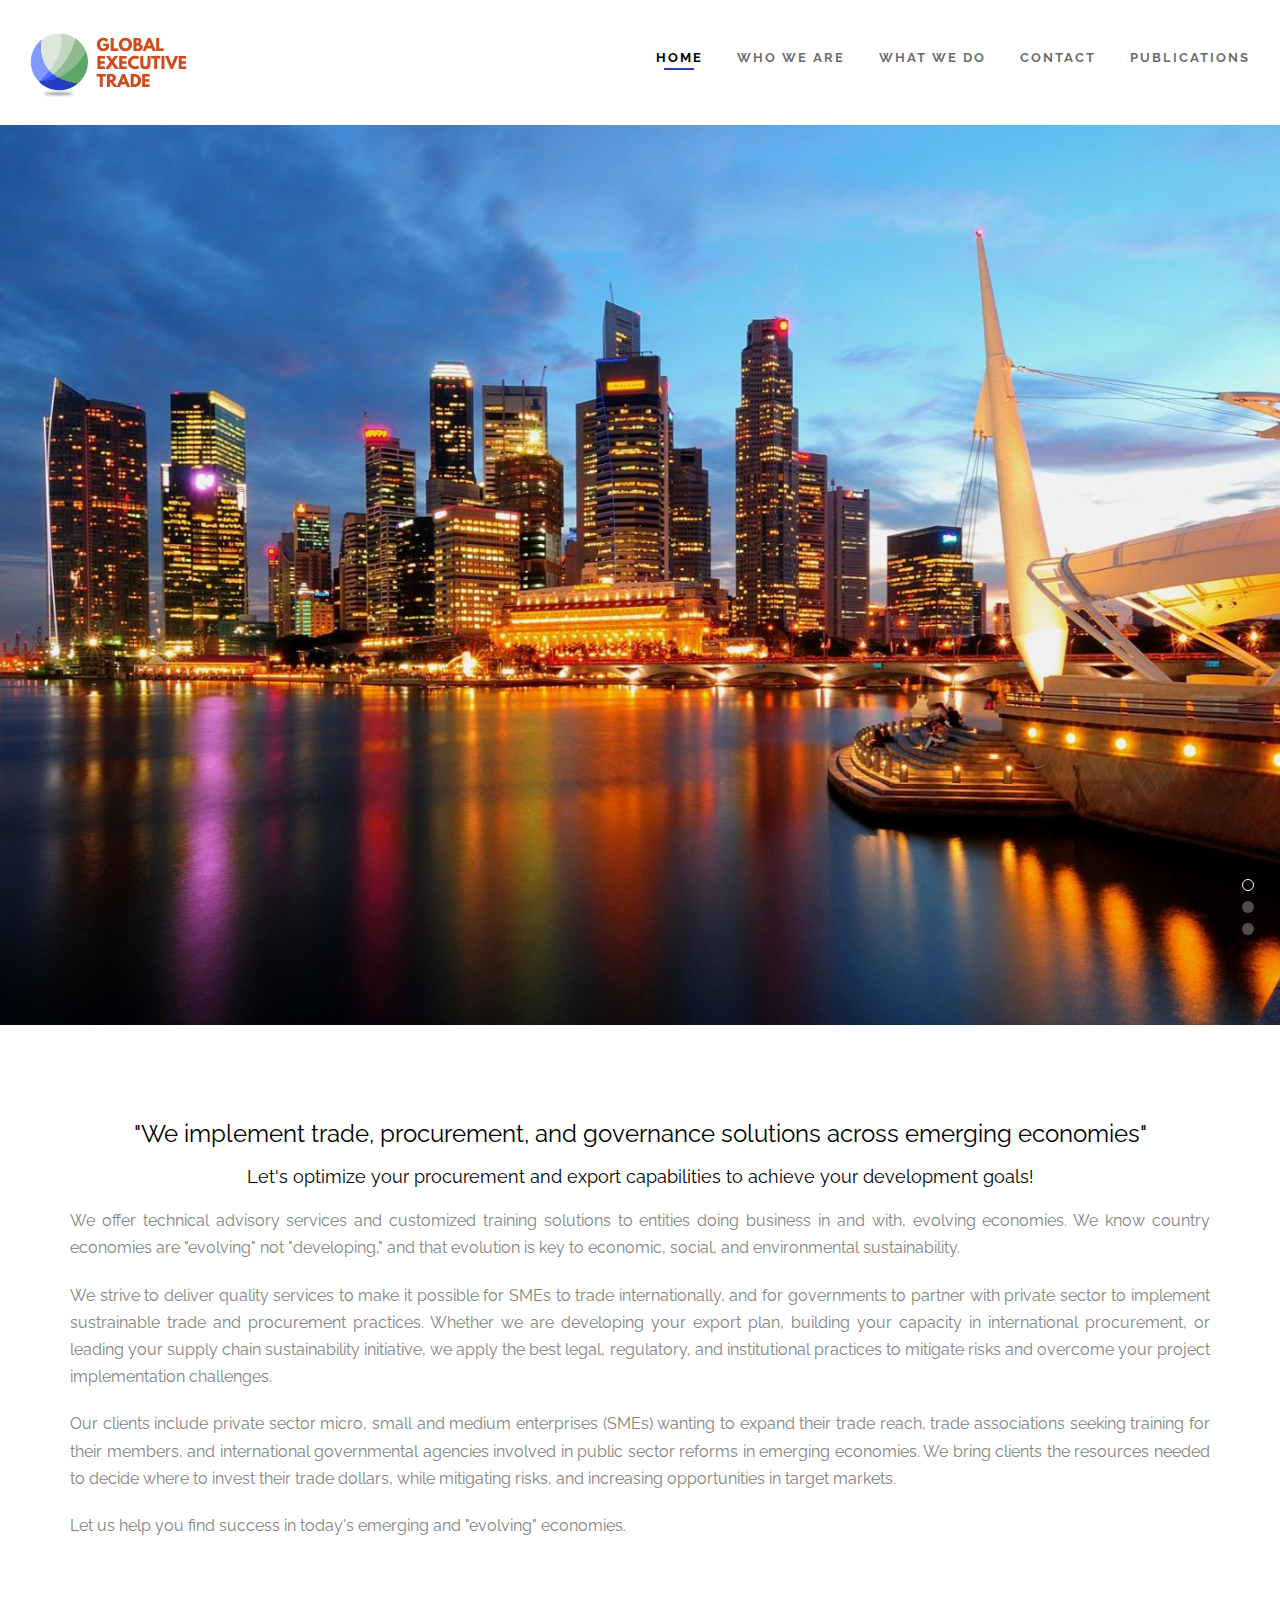
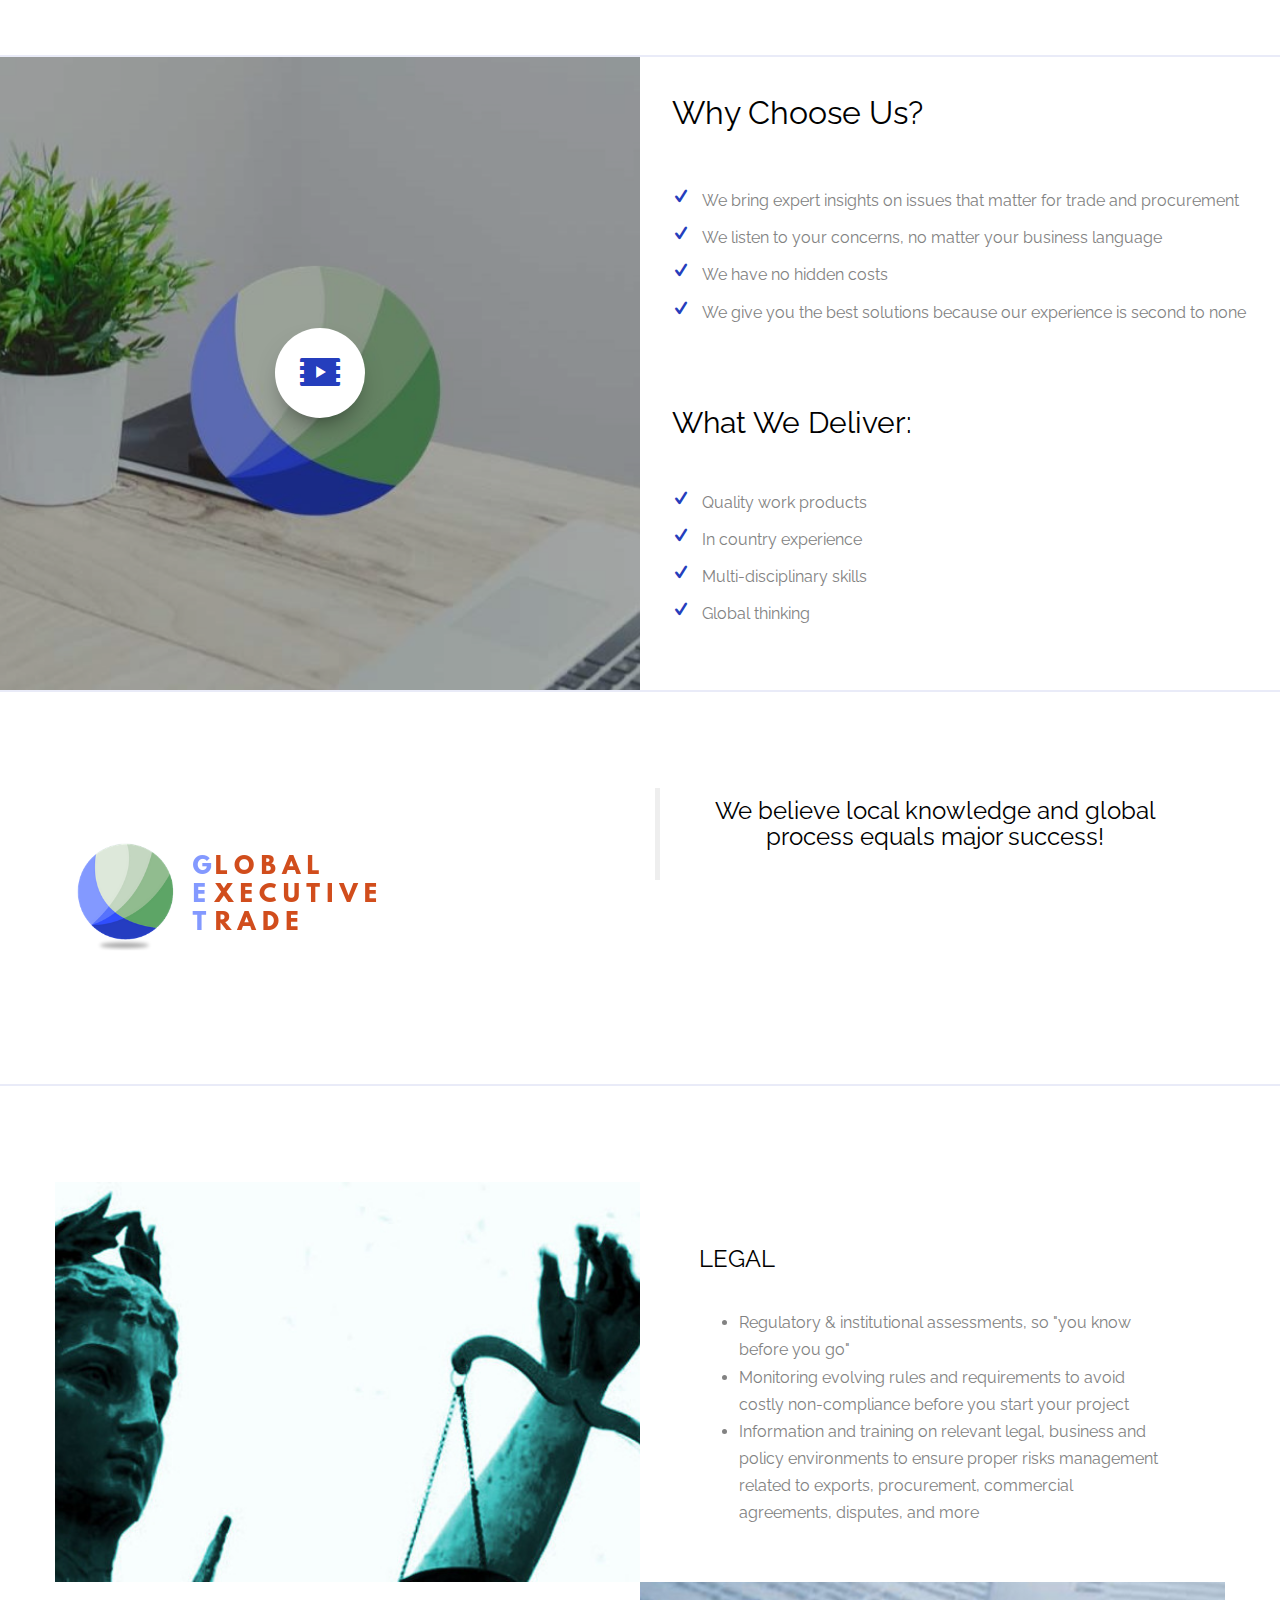
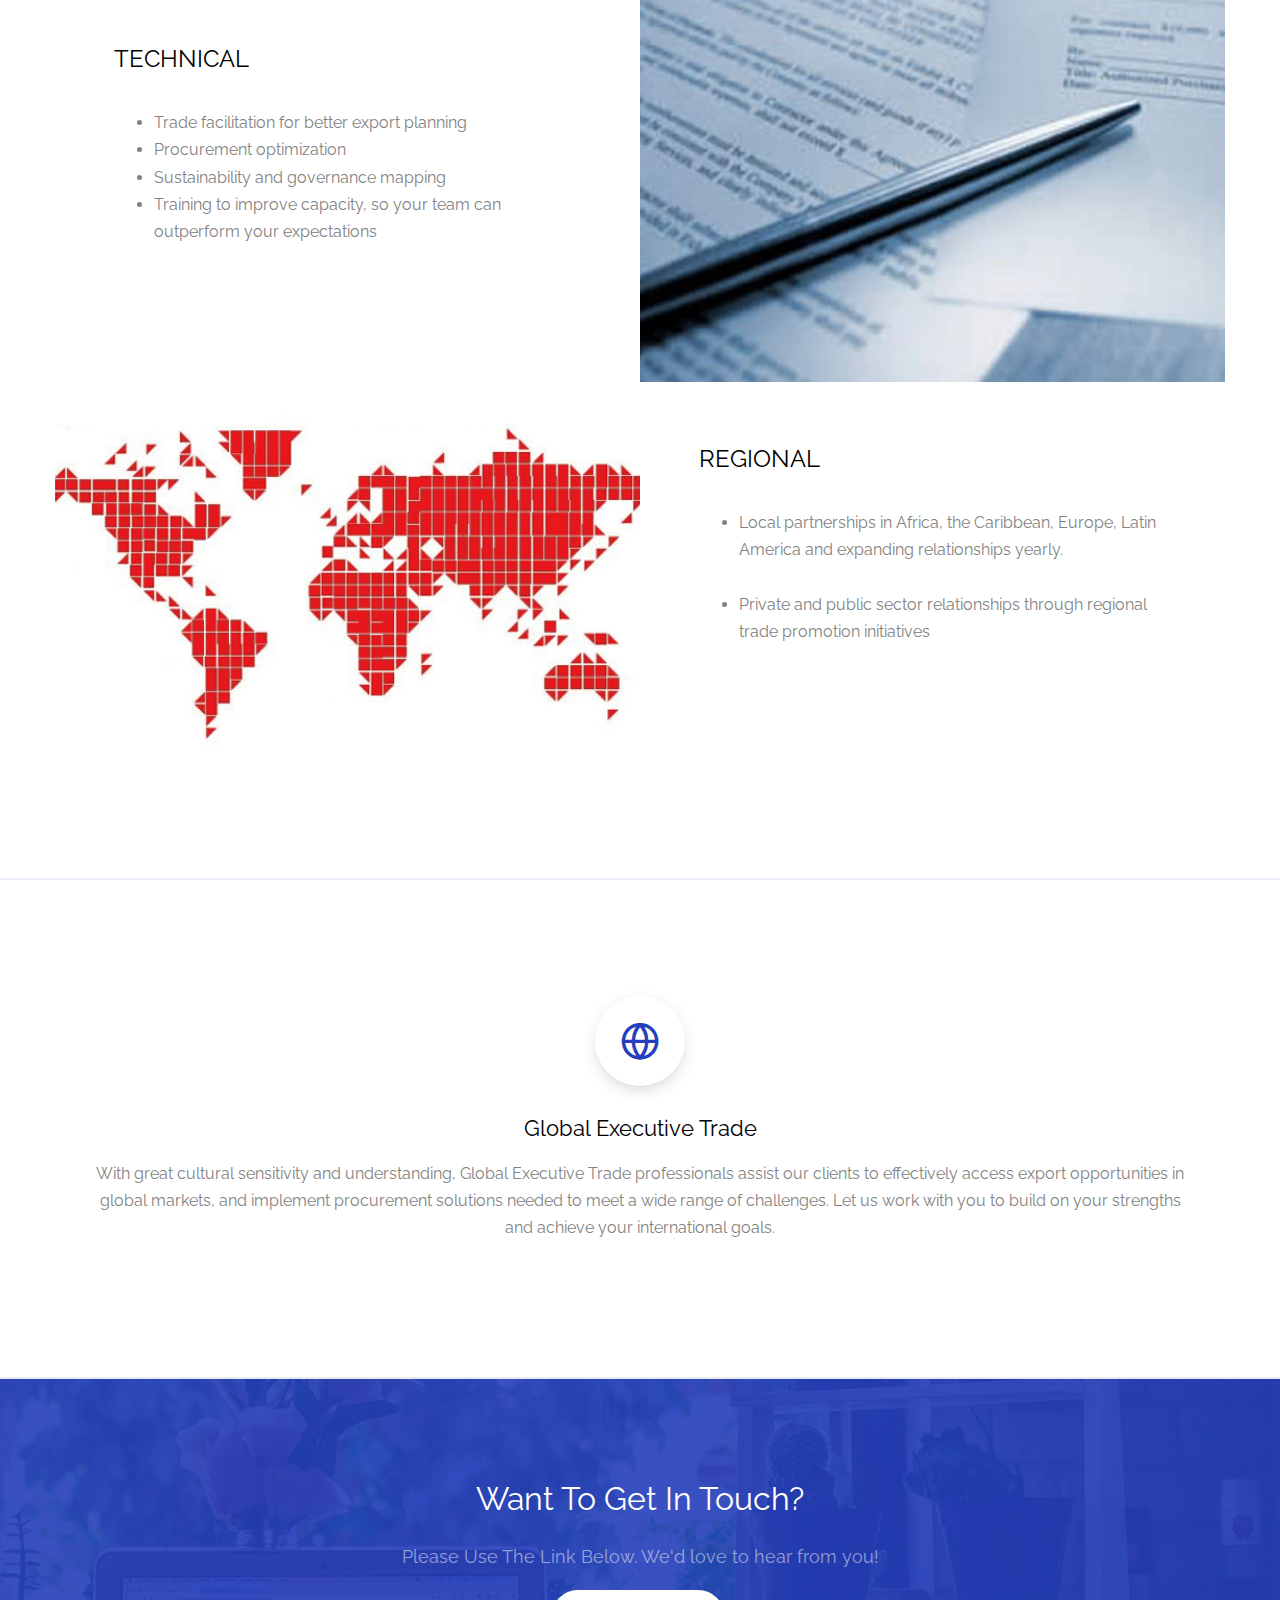
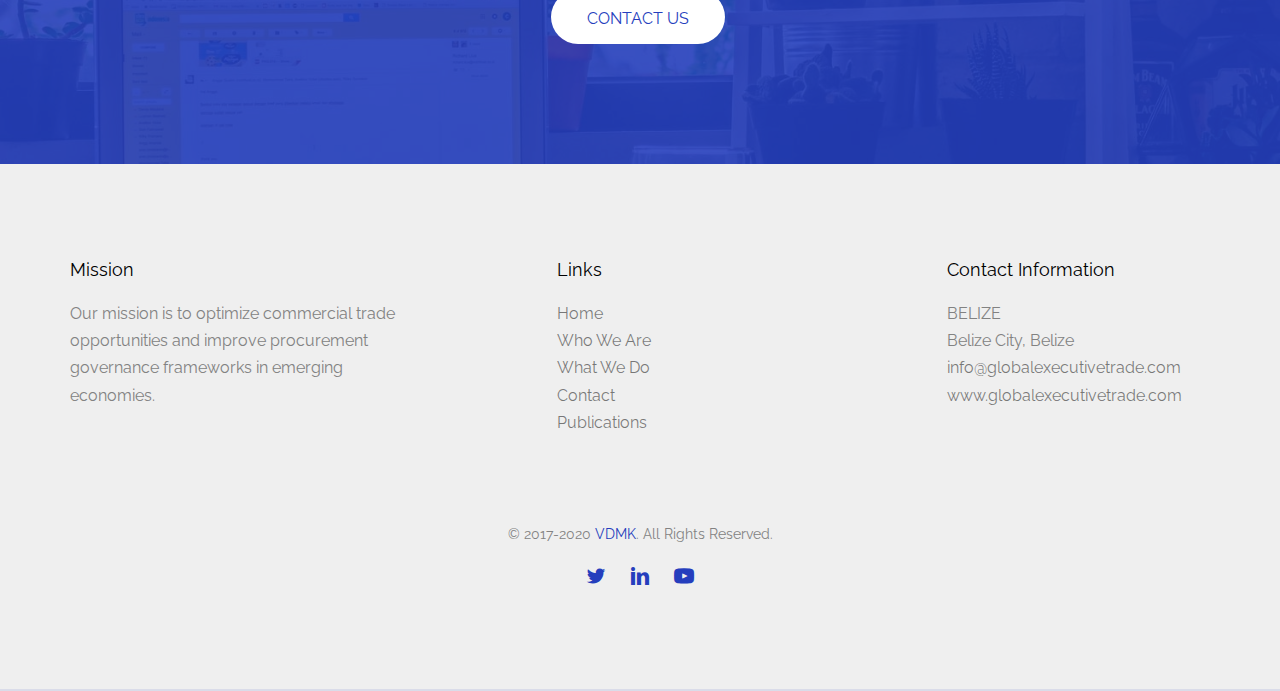
==== commit 8ff25652: "modif website blog section" ====
--- a/index.html
+++ b/index.html
@@ -62,7 +62,7 @@
 <link rel="stylesheet" href="sass/style.css">
 
 <!-- Modernizr JS -->
-<script src="js/modernizr-2.6.2.min.js"></script>
+<!-- <script src="js/modernizr-2.6.2.min.js"></script> -->
 <!-- FOR IE9 below -->
 	<!--[if lt IE 9]>
 	<script src="js/respond.min.js"></script>
@@ -214,64 +214,69 @@
 			</div>
 		</div>
 
-		<div id="fh6co-content">
-			<div class="choose animate-box">
-				<div class="fh5co-heading">
-					<h2>LEGAL</h2>
-				</div>
-				<ul class="list-nav">
-					<li><i class="icon-check2"></i>Regulatory &amp; institutional assessments, so "you know before you go"</li>
-					<li><i class="icon-check2"></i>Monitoring evolving rules and requirements to avoid costly non-compliance before you start your project</li>
-					<li><i class="icon-check2"></i>Information and training on relevant legal, business and policy environments to ensure proper risks management related to exports, procurement, commercial agreements, disputes, and more</li>
-
-				</ul>
-			</div>
-			<div class="video fh5co-video">
-				<img src="images/legal.jpg" alt="jusice" >
-				<div class="overlay"></div>
-			</div>
-		</div>
-
-		<div id="fh6co-content">
-			<div class="video fh5co-video">
-				<img src="images/technical.jpg" alt="technical">
-				<div class="overlay"></div>
-			</div>
-
-			<div class="choose animate-box">
-				<div class="fh5co-heading">
-					<h2>TECHNICAL</h2>
-				</div>
-				<ul class="list-nav">
-					<li><i class="icon-check2"></i>Trade facilitation for better export planning</li>
-					<li><i class="icon-check2"></i>Procurement optimization</li>
-					<li><i class="icon-check2"></i>Sustainability and governance mapping </li>
-					<li><i class="icon-check2"></i>Training to improve capacity, so your team can outperform your expectations</li>
-
-				</ul>
-			</div>
-		</div>
-
-		<div id="fh6co-content">
-			<div class="choose animate-box">
-				<div class="fh5co-heading">
-					<h2>REGIONAL</h2>
-				</div>
-				<ul class="list-nav">
-					<li><i class="icon-check2"></i>Local partnerships in Africa, the Caribbean, Europe, Latin America and expanding relationships yearly.</li>
-                    <li>.</li>
-					<li><i class="icon-check2"></i>Private and public sector relationships through regional trade promotion initiatives</li>
-				</ul>
-				<br>
-				<br>
-
-			</div>
-			<div class="video fh5co-video">
-				<img src="images/video1.jpg" alt="map" >
-				<div class="overlay"></div>
-			</div>
-		</div>
-
+		<div id="fh5co-about">
+			<div class="container">
+				<div class="row animate-box">
+					<!-- <div class="col-md-8 col-md-offset-2 text-center fh5co-heading">
+						<h2>Our Co-League</h2>
+						<p>Dignissimos asperiores vitae velit veniam totam fuga molestias accusamus alias autem provident. Odit ab aliquam dolor eius.</p>
+					</div> -->
+				</div>
+				<div class="row">
+					<div class="member">
+						<div class="col-md-6 nopadding animate-box">
+							<div class="author" style="background-image: url(images/legal.jpg);"></div>
+						</div>
+						<div class="col-md-6 nopadding animate-box">
+							<div class="desc">
+								<h3>LEGAL</h3>
+								<br>
+								<ul class="list-nav">
+									<li></i>Regulatory &amp; institutional assessments, so "you know before you go"</li>
+									<li></i>Monitoring evolving rules and requirements to avoid costly non-compliance before you start your project</li>
+									<li></i>Information and training on relevant legal, business and policy environments to ensure proper risks management related to exports, procurement, commercial agreements, disputes, and more</li>
+				
+								</ul>
+							</div>
+						</div>
+					</div>
+					<div class="member">
+						<div class="col-md-6 nopadding col-md-push-6 animate-box">
+							<div class="author" style="background-image: url(images/technical.jpg);"></div>
+						</div>
+						<div class="col-md-6 nopadding col-md-pull-6 animate-box">
+							<div class="desc">
+								<h3>TECHNICAL</h3>
+								<br>
+								<ul class="list-nav">
+									<li></i>Trade facilitation for better export planning</li>
+									<li></i>Procurement optimization</li>
+									<li></i>Sustainability and governance mapping </li>
+									<li></i>Training to improve capacity, so your team can outperform your expectations</li>
+								</ul>
+							</div>
+						</div>
+					</div>
+					<div class="member">
+						<div class="col-md-6 nopadding animate-box">
+							<div class="author" style="background-image: url(images/video1.jpg);"></div>
+						</div>
+						<div class="col-md-6 nopadding animate-box">
+							<div class="desc">
+								<h3>REGIONAL</h3>
+								<br>
+								<ul class="list-nav">
+									<li></i>Local partnerships in Africa, the Caribbean, Europe, Latin America and expanding relationships yearly.</li>
+									<br>
+									<li></i>Private and public sector relationships through regional trade promotion initiatives</li>
+								</ul>
+							</div>
+						</div>
+					</div>
+				</div>
+			</div>
+		</div>
+	
 		<div id="fh5co-services">
 			<div class="container">
 				<div class="row">
@@ -303,7 +308,7 @@
 			</div>
 		</div>
 
-		<div id="fh5co-blog">
+		<!-- <div id="fh5co-blog">
 				<div class="container">
 					<div class="row animate-box fadeInUp animated-fast">
 						<div class="col-md-8 col-md-offset-2 text-center fh5co-heading">
@@ -337,53 +342,52 @@
 						</div>
 					</div>
 				</div>
-			</div>
-
-		<footer id="fh5co-footer">
-			<div class="container">
-				<div class="row row-pb-md">
-					<div class="col-md-4 fh5co-widget">
-						<h4>Mission</h4>
-						<p>Our mission is to optimize commercial trade opportunities and improve procurement governance frameworks in emerging economies.</p>
-					</div>
-					<div class="col-md-4 col-md-push-1">
-						<h4>Links</h4>
-						<ul class="fh5co-footer-links">
-							<li><a href="index.html">Home</a></li>
-							<li><a href="who_we_are.html">Who We Are</a></li>
-							<li><a href="what_we_do.html">What We Do</a></li>
-							<li><a href="contact.html">Contact</a></li>
-							<li><a href="publications.html">Publications</a></li>
-						</ul>
-					</div>
-
-					<div class="col-md-4 col-md-push-1">
-						<h4>Contact Information</h4>
-						<ul class="fh5co-footer-links">
-							<li>BELIZE <br> POB 420, Marine Terminal, Belize City</li>
-							<li><a href="mailto:info@globalexecutivetrade.com">info@globalexecutivetrade.com</a></li>
-							<li><a href="http://www/globalexecutivetrade.com">www.globalexecutivetrade.com</a></li>
-						</ul>
-					</div>
-
-				</div>
-
-				<div class="row copyright">
-					<div class="col-md-12 text-center">
-						<p>
-							<small class="block">&copy; 2017-2020 <a href="#" target="_blank">VDMK</a>. All Rights Reserved.</small> 
-						</p>
-							<ul class="fh5co-social-icons">
-								<li><a href="https://twitter.com/globalexectrade" target="blank"><i class="icon-twitter"></i></a></li>
-								<li><a href="https://www.linkedin.com/company/global-executive-trade-consulting" target="blank" ><i class="icon-linkedin"></i></a></li>
-								<li><a href="https://www.youtube.com/channel/UC1LZBMoAUeoTyn3WIQhWdHA" target="blank" ><i class="icon-youtube"></i></a></li>
+			</div> -->
+
+			<footer id="fh5co-footer" role="contentinfo">
+				<div class="container">
+					<div class="row row-pb-md">
+						<div class="col-md-4 fh5co-widget">
+							<h4>Mission</h4>
+							<p>Our mission is to optimize commercial trade opportunities and improve procurement governance frameworks in emerging economies.</p>
+						</div>
+						<div class="col-md-4 col-md-push-1">
+							<h4>Links</h4>
+							<ul class="fh5co-footer-links">
+								<li><a href="index.html">Home</a></li>
+								<li><a href="who_we_are.html">Who We Are</a></li>
+								<li><a href="what_we_do.html">What We Do</a></li>
+								<li><a href="contact.html">Contact</a></li>
+								<li><a href="publications.html">Publications</a></li>
 							</ul>
-					</div>
-				</div>
-
-			</div>
-		</footer>
-	</div>
+						</div>
+	
+						<div class="col-md-4 col-md-push-1">
+							<h4>Contact Information</h4>
+							<ul class="fh5co-footer-links">
+								<li>BELIZE <br> Belize City, Belize</li>
+								<li><a href="mailto:info@globalexecutivetrade.com">info@globalexecutivetrade.com</a></li>
+								<li><a href="http://www/globalexecutivetrade.com">www.globalexecutivetrade.com</a></li>
+							</ul>
+						</div>
+	
+					</div>
+	
+					<div class="row copyright">
+						<div class="col-md-12 text-center">
+							<p>
+								<small class="block">&copy; 2017-2020 <a href="#" target="_blank">VDMK</a>. All Rights Reserved.</small> 
+							</p>
+								<ul class="fh5co-social-icons">
+									<li><a href="https://twitter.com/globalexectrade" target="blank"><i class="icon-twitter"></i></a></li>
+									<li><a href="https://www.linkedin.com/company/global-executive-trade-consulting" target="blank" ><i class="icon-linkedin"></i></a></li>
+									<li><a href="https://www.youtube.com/channel/UC1LZBMoAUeoTyn3WIQhWdHA" target="blank" ><i class="icon-youtube"></i></a></li>
+								</ul>
+						</div>
+					</div>
+	
+				</div>
+			</footer>	</div>
 
 	<div class="gototop js-top">
 		<a href="#" class="js-gotop"><i class="icon-arrow-up"></i></a>
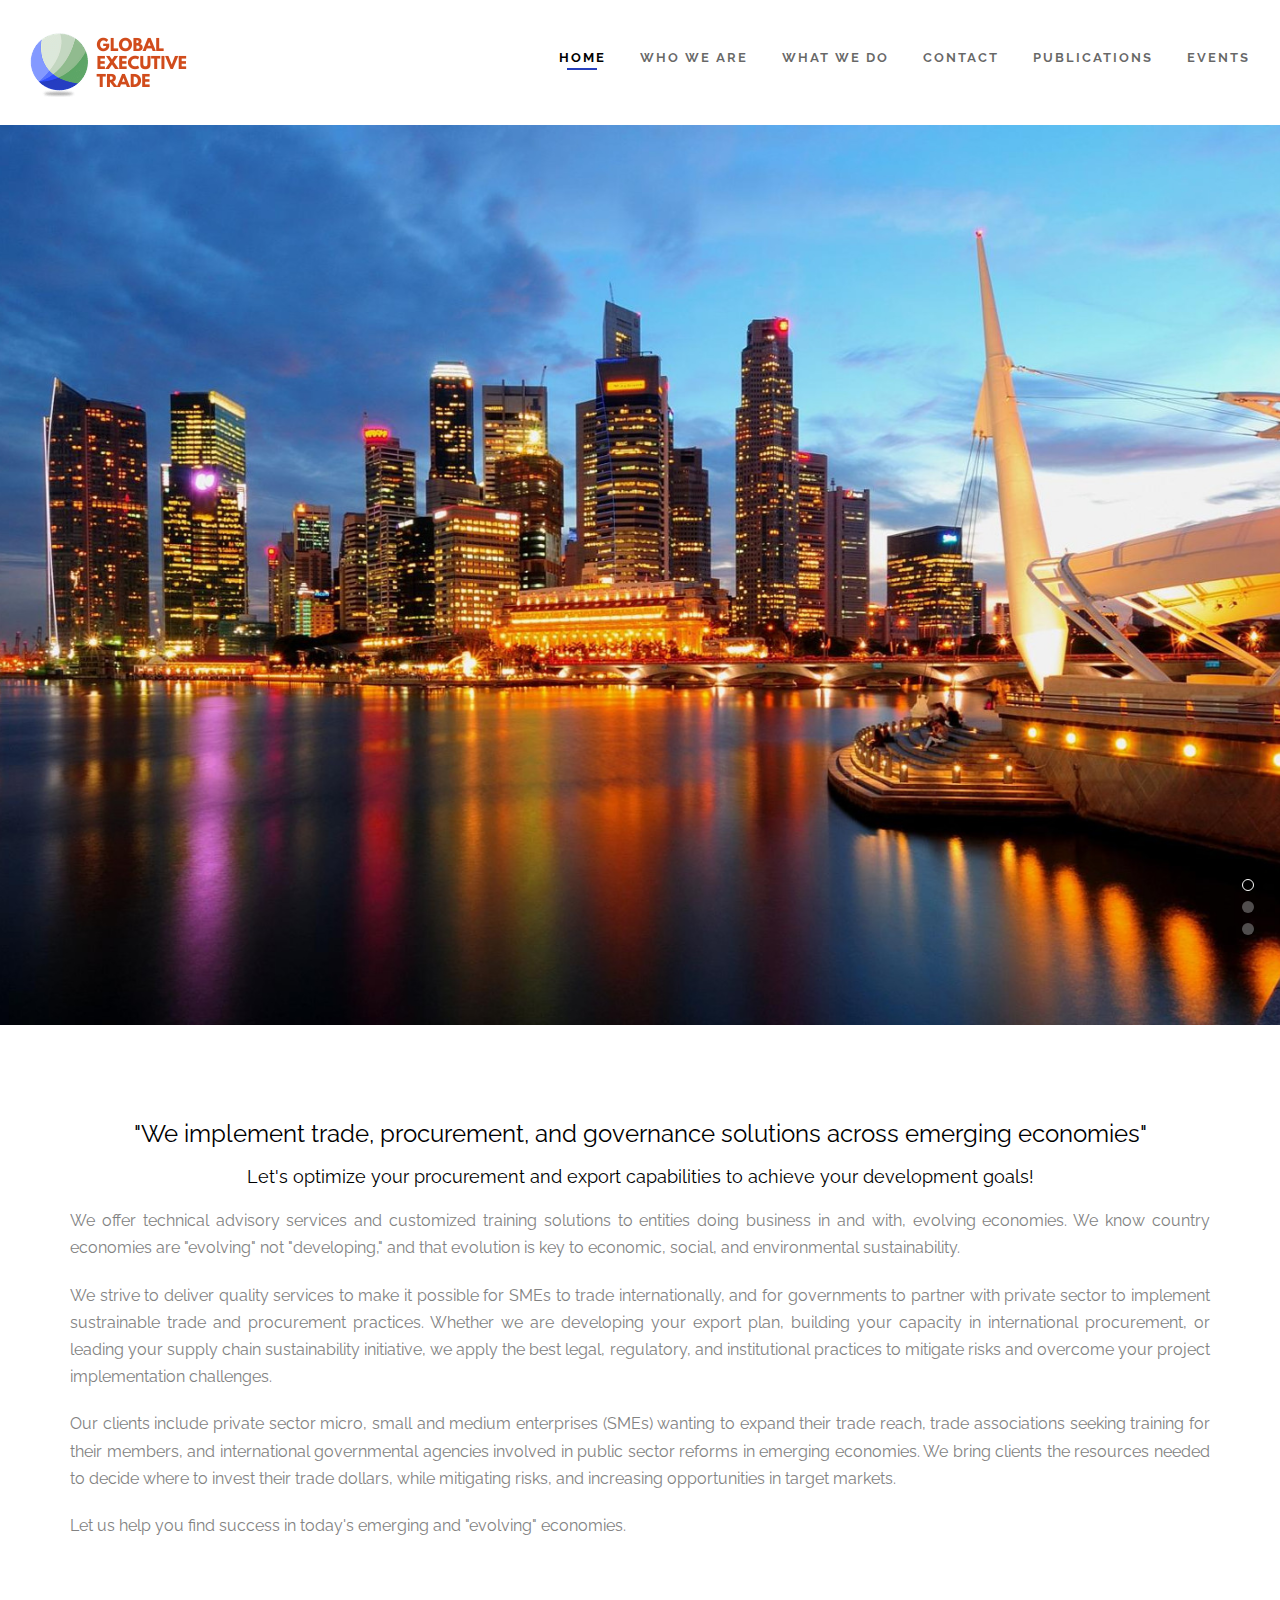
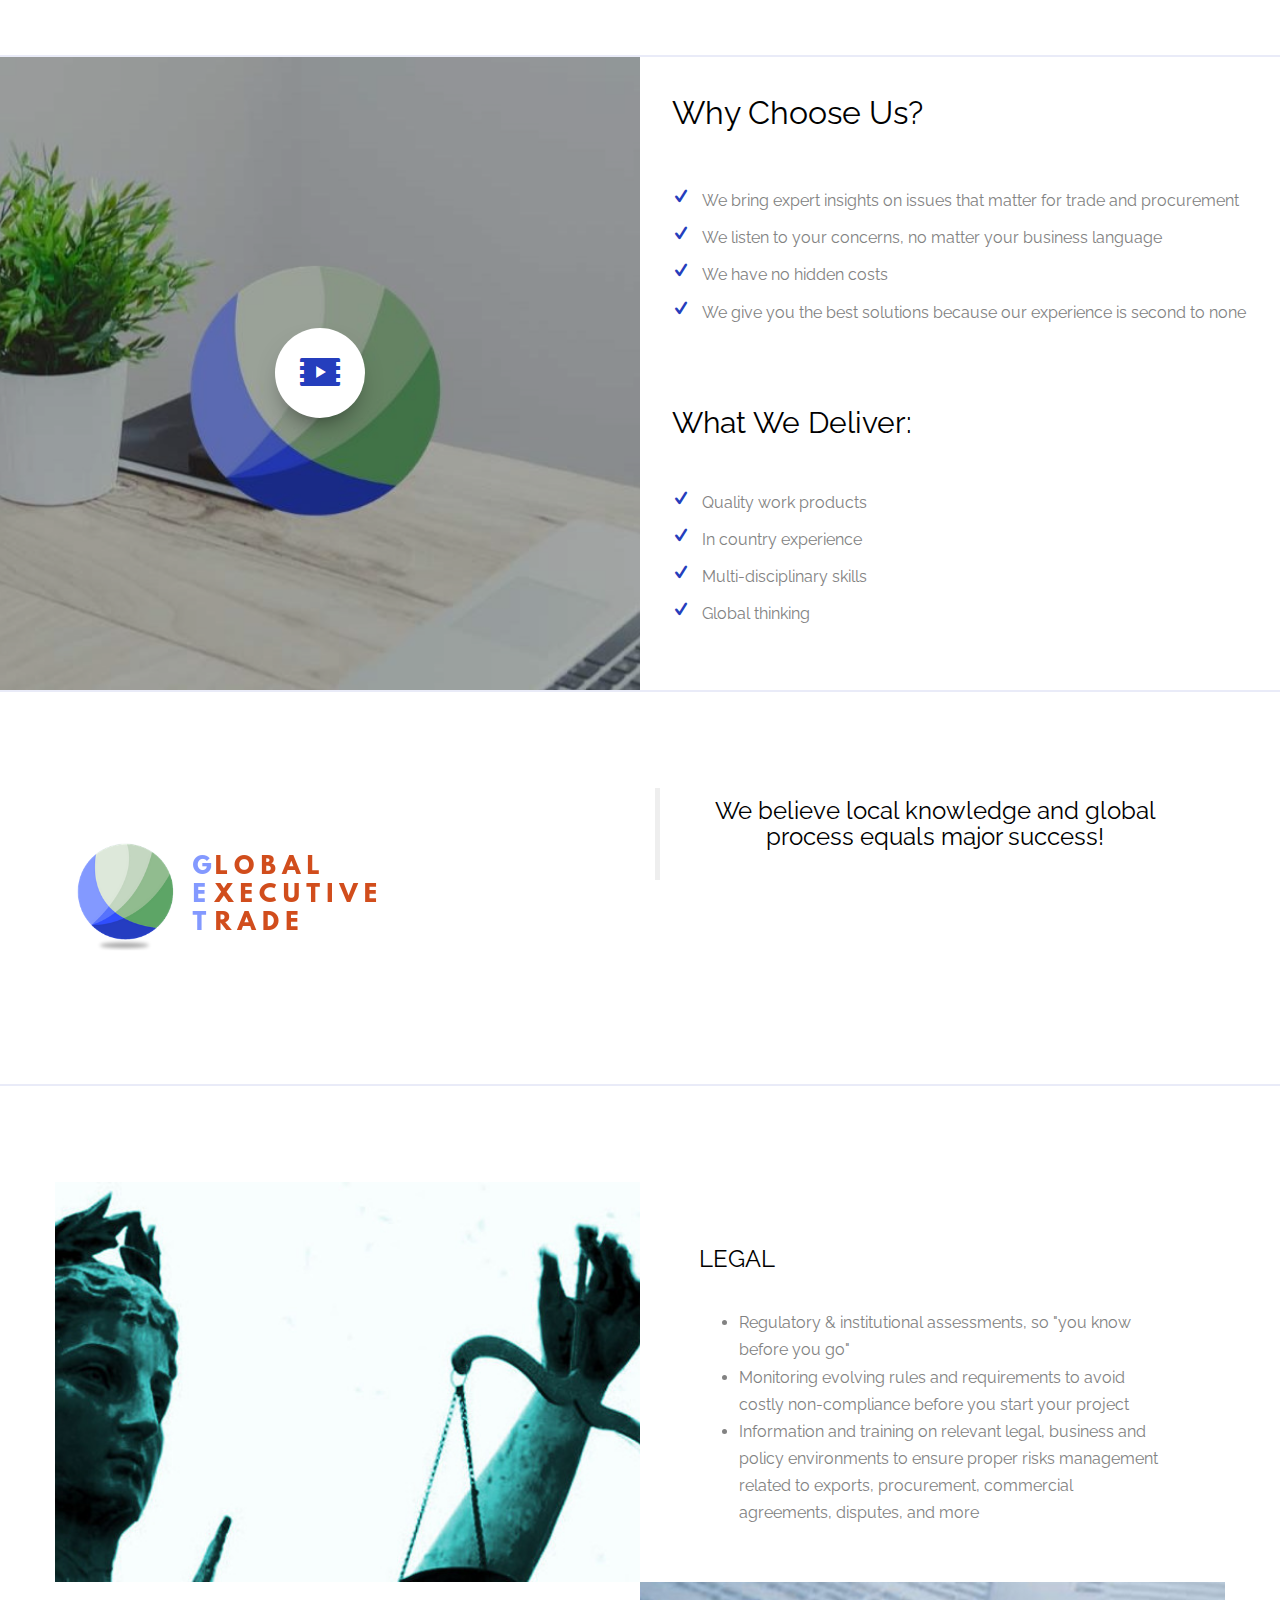
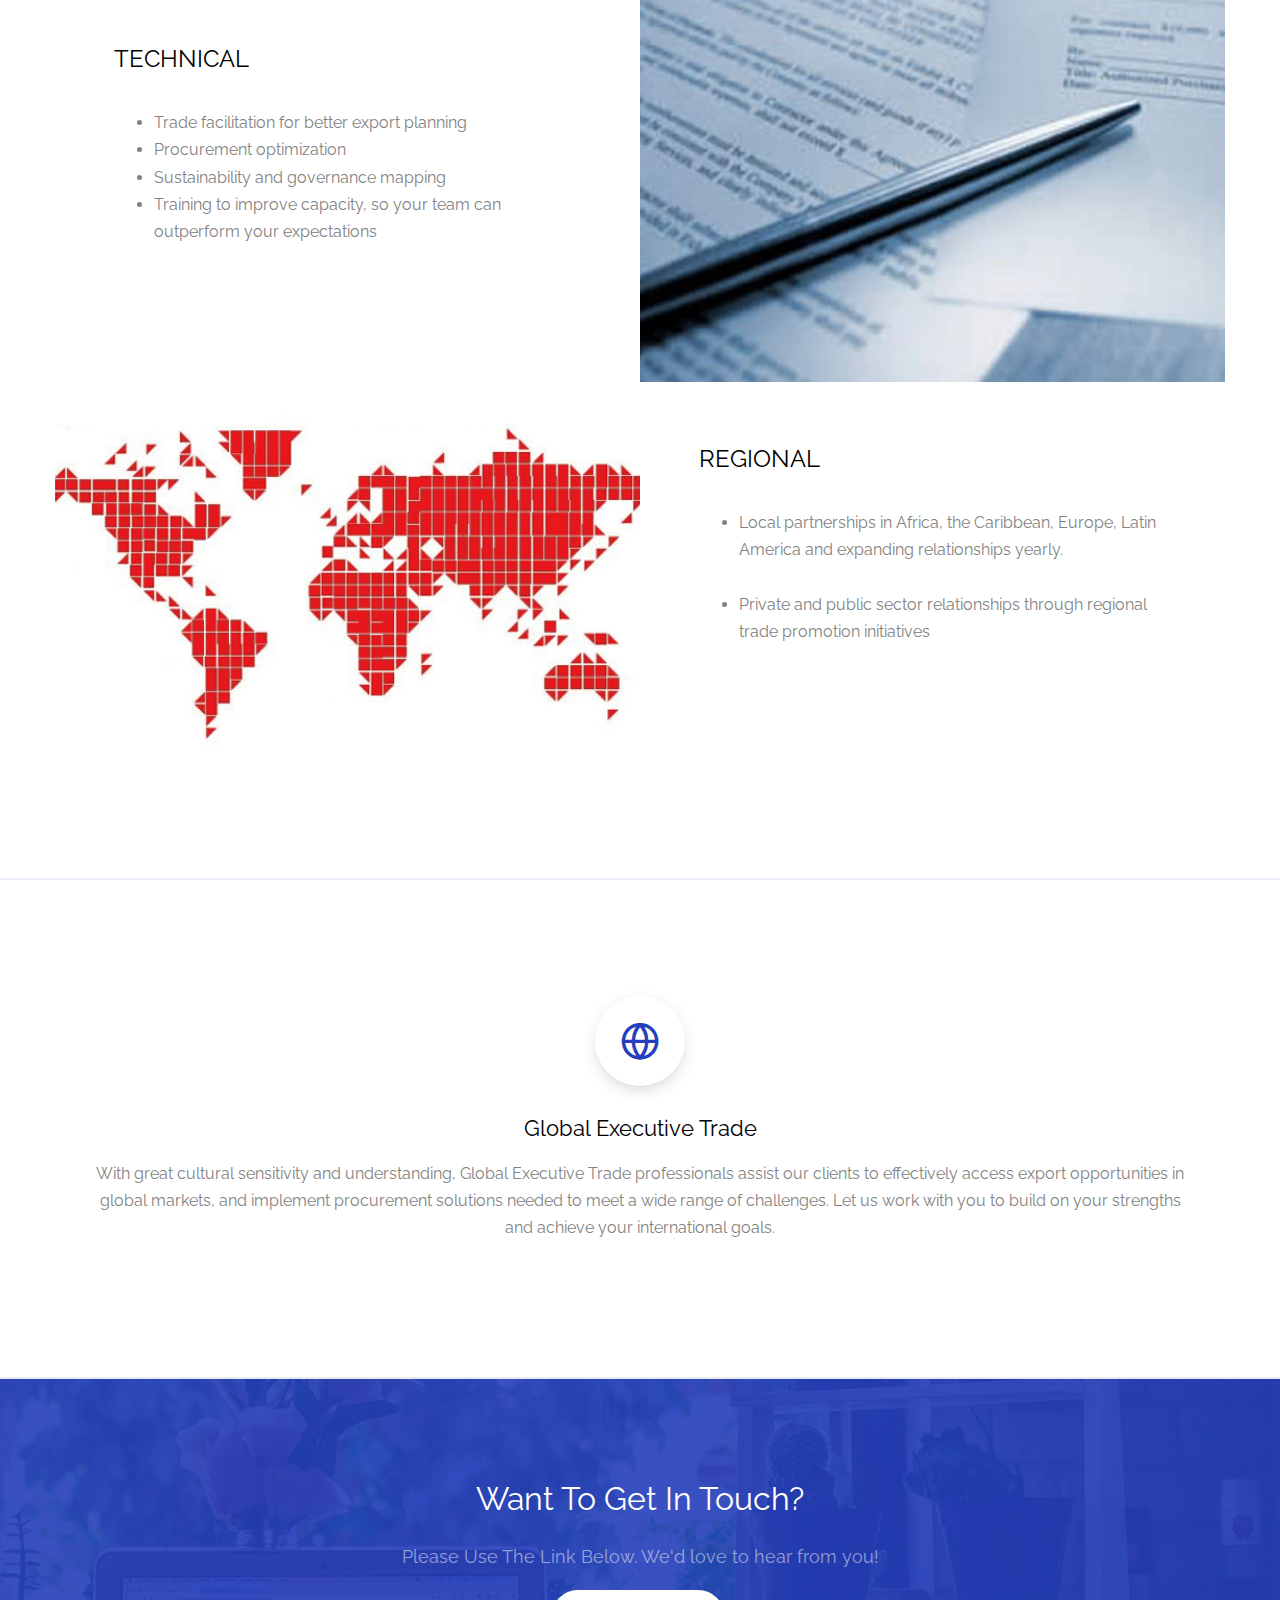
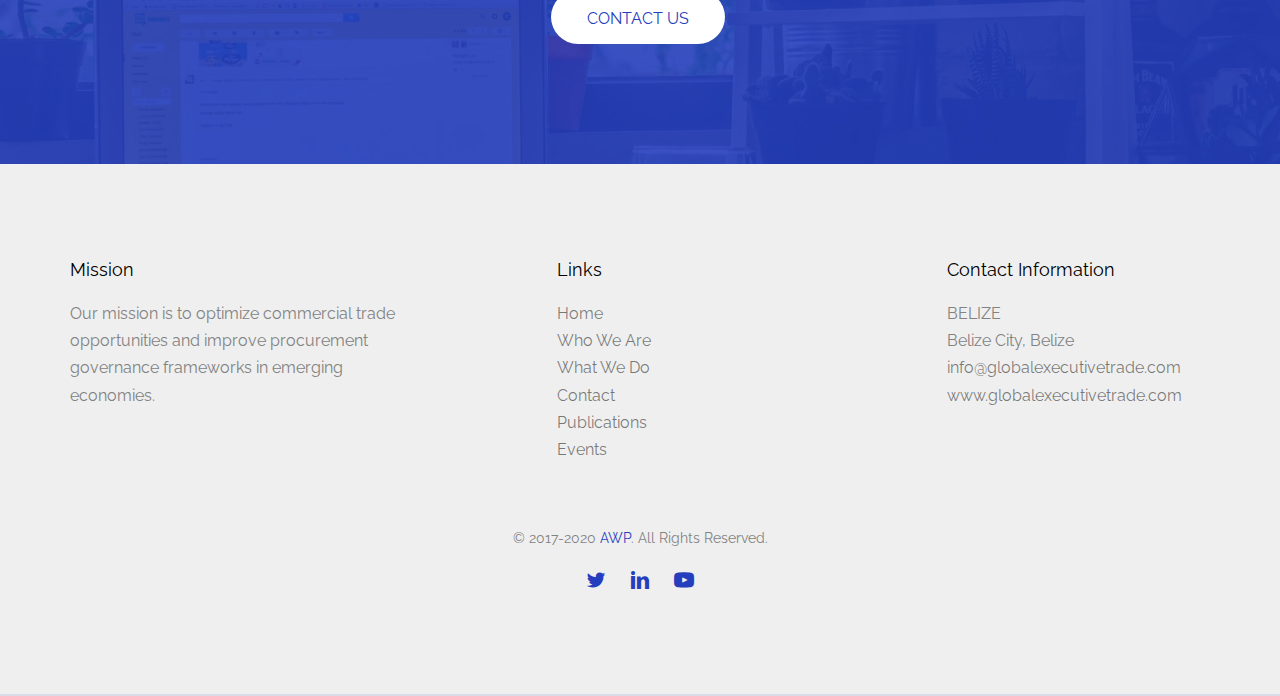
==== commit baa2d69a: "add events page" ====
--- a/index.html
+++ b/index.html
@@ -68,14 +68,14 @@
 	<script src="js/respond.min.js"></script>
 	<![endif]-->
 <!-- Global site tag (gtag.js) - Google Analytics -->
-<script async src="https://www.googletagmanager.com/gtag/js?id=UA-108346218-1"></script>
+<!-- <script async src="https://www.googletagmanager.com/gtag/js?id=UA-108346218-1"></script>
 <script>
   window.dataLayer = window.dataLayer || [];
   function gtag(){dataLayer.push(arguments);}
   gtag('js', new Date());
 
   gtag('config', 'UA-108346218-1');
-</script>
+</script> -->
 
 </head>
 <body>
@@ -96,6 +96,7 @@
 								<li><a href="what_we_do.html">What We Do</a></li>
 								<li><a href="contact.html">Contact</a></li>
 								<li><a href="publications.html">Publications</a></li>
+								<li><a href="events.html">Events</a></li>
 							</ul>
 						</div>
 					</div>
@@ -308,42 +309,6 @@
 			</div>
 		</div>
 
-		<!-- <div id="fh5co-blog">
-				<div class="container">
-					<div class="row animate-box fadeInUp animated-fast">
-						<div class="col-md-8 col-md-offset-2 text-center fh5co-heading">
-							<h2>Recent Post</h2>
-							<p>Check out our take on trade and procurement trends worldwide.</p>
-						</div>
-					</div>
-					<div class="row">
-						<div class="col-lg-6 col-md-6">
-							<div class="fh5co-blog animate-box fadeInUp animated-fast">
-								<a href="#"><img class="img-responsive" src="images/blog/blog-17.jpg" alt=""></a>
-								<div class="blog-text">
-                                <span class="posted_on">Jan. 2019</span>
-                                <h3><a href="PDF/January_blog_2019.pdf">How E-commerce is Changing the Trade Landscape for SMEs
-                                </a></h3>
-                                <p>Globalization and the digital age are providing people around the world with the ability to conduct business transactions in a borderless marketplace where “convenience” ...</p>
-                                <a href="PDF/January_blog_2019.pdf" class="btn btn-primary">Read More</a>
-								</div> 
-							</div>
-						</div>
-						<div class="col-lg-6 col-md-6">
-							<div class="fh5co-blog animate-box fadeInUp animated-fast">
-								<a href="#"><img class="img-responsive" src="images/blog/blog-16.jpg" alt=""></a>
-								<div class="blog-text">
-                                <span class="posted_on">June. 2018</span>
-                                <h3><a href="#">Trade &amp; a Crisis of Unilateralism: Where Is Congress?</a></h3>
-                                <p>Every American is primed to believe that the American Congress balances policy changes initiated by the Executive branch of government, with its legislative powers and oversight authority.</p>
-                                <a href="PDF/TradeandUnilateralism.pdf" class="btn btn-primary">Read More</a>
-								</div> 
-							</div>
-						</div>
-					</div>
-				</div>
-			</div> -->
-
 			<footer id="fh5co-footer" role="contentinfo">
 				<div class="container">
 					<div class="row row-pb-md">
@@ -359,6 +324,7 @@
 								<li><a href="what_we_do.html">What We Do</a></li>
 								<li><a href="contact.html">Contact</a></li>
 								<li><a href="publications.html">Publications</a></li>
+								<li><a href="events.html">Events</a></li>
 							</ul>
 						</div>
 	
@@ -367,7 +333,7 @@
 							<ul class="fh5co-footer-links">
 								<li>BELIZE <br> Belize City, Belize</li>
 								<li><a href="mailto:info@globalexecutivetrade.com">info@globalexecutivetrade.com</a></li>
-								<li><a href="http://www/globalexecutivetrade.com">www.globalexecutivetrade.com</a></li>
+								<li><a href="https://www.globalexecutivetrade.com">www.globalexecutivetrade.com</a></li>
 							</ul>
 						</div>
 	
@@ -376,7 +342,7 @@
 					<div class="row copyright">
 						<div class="col-md-12 text-center">
 							<p>
-								<small class="block">&copy; 2017-2020 <a href="#" target="_blank">VDMK</a>. All Rights Reserved.</small> 
+								<small class="block">&copy; 2017-2020 <a href="https://agencewebplus.fr" target="_blank">AWP</a>. All Rights Reserved.</small> 
 							</p>
 								<ul class="fh5co-social-icons">
 									<li><a href="https://twitter.com/globalexectrade" target="blank"><i class="icon-twitter"></i></a></li>
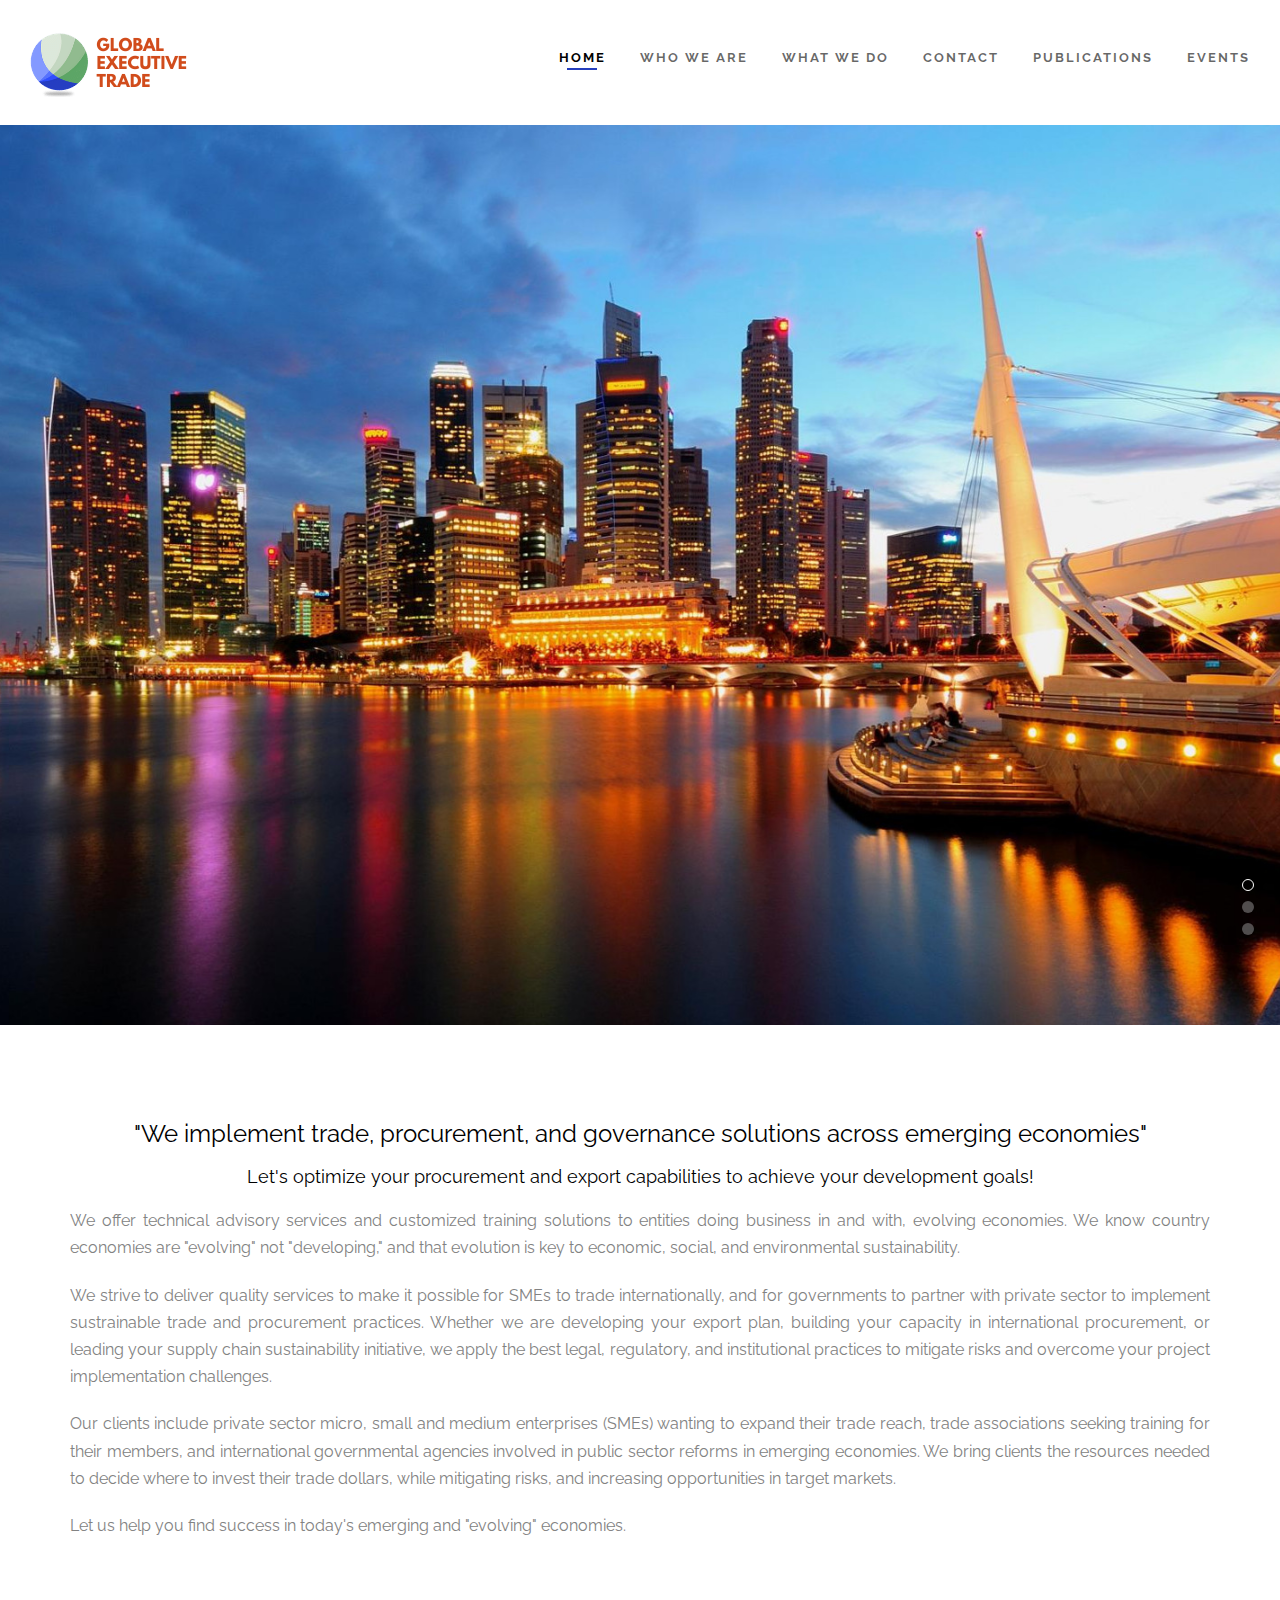
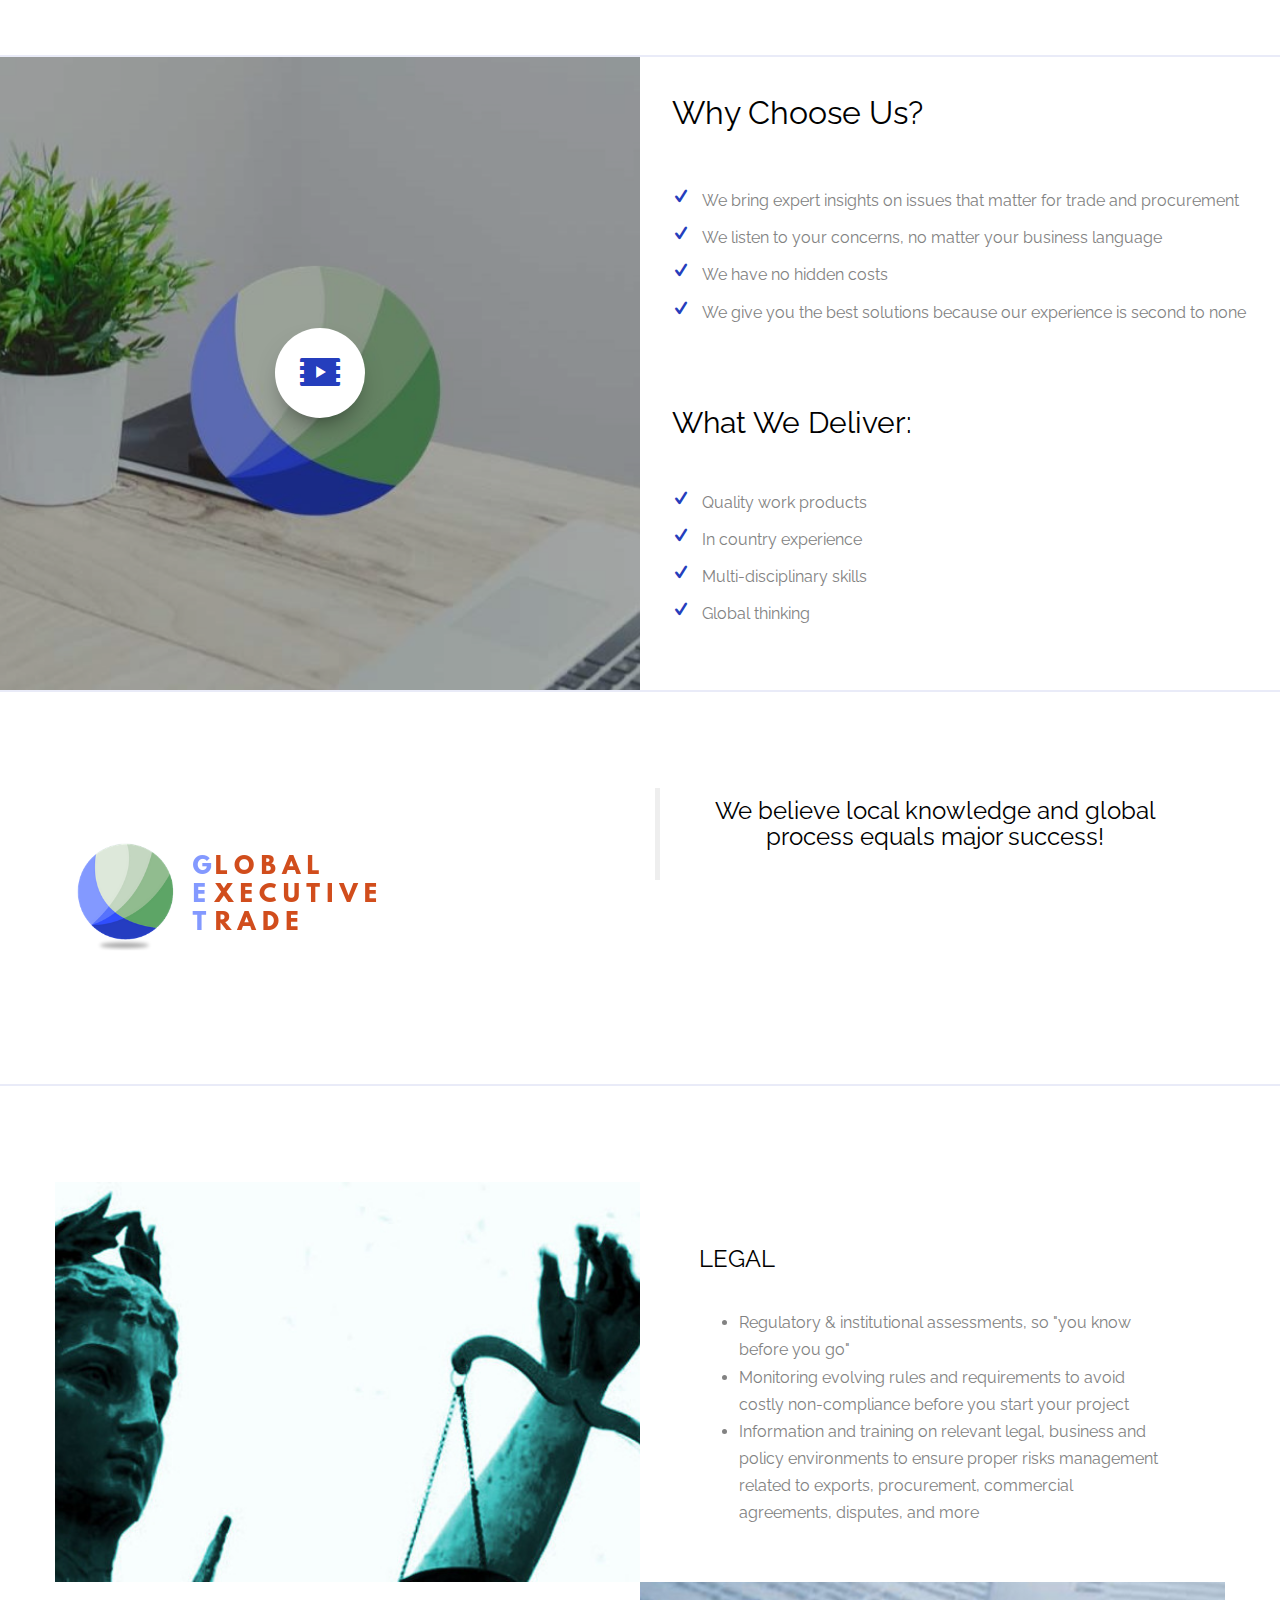
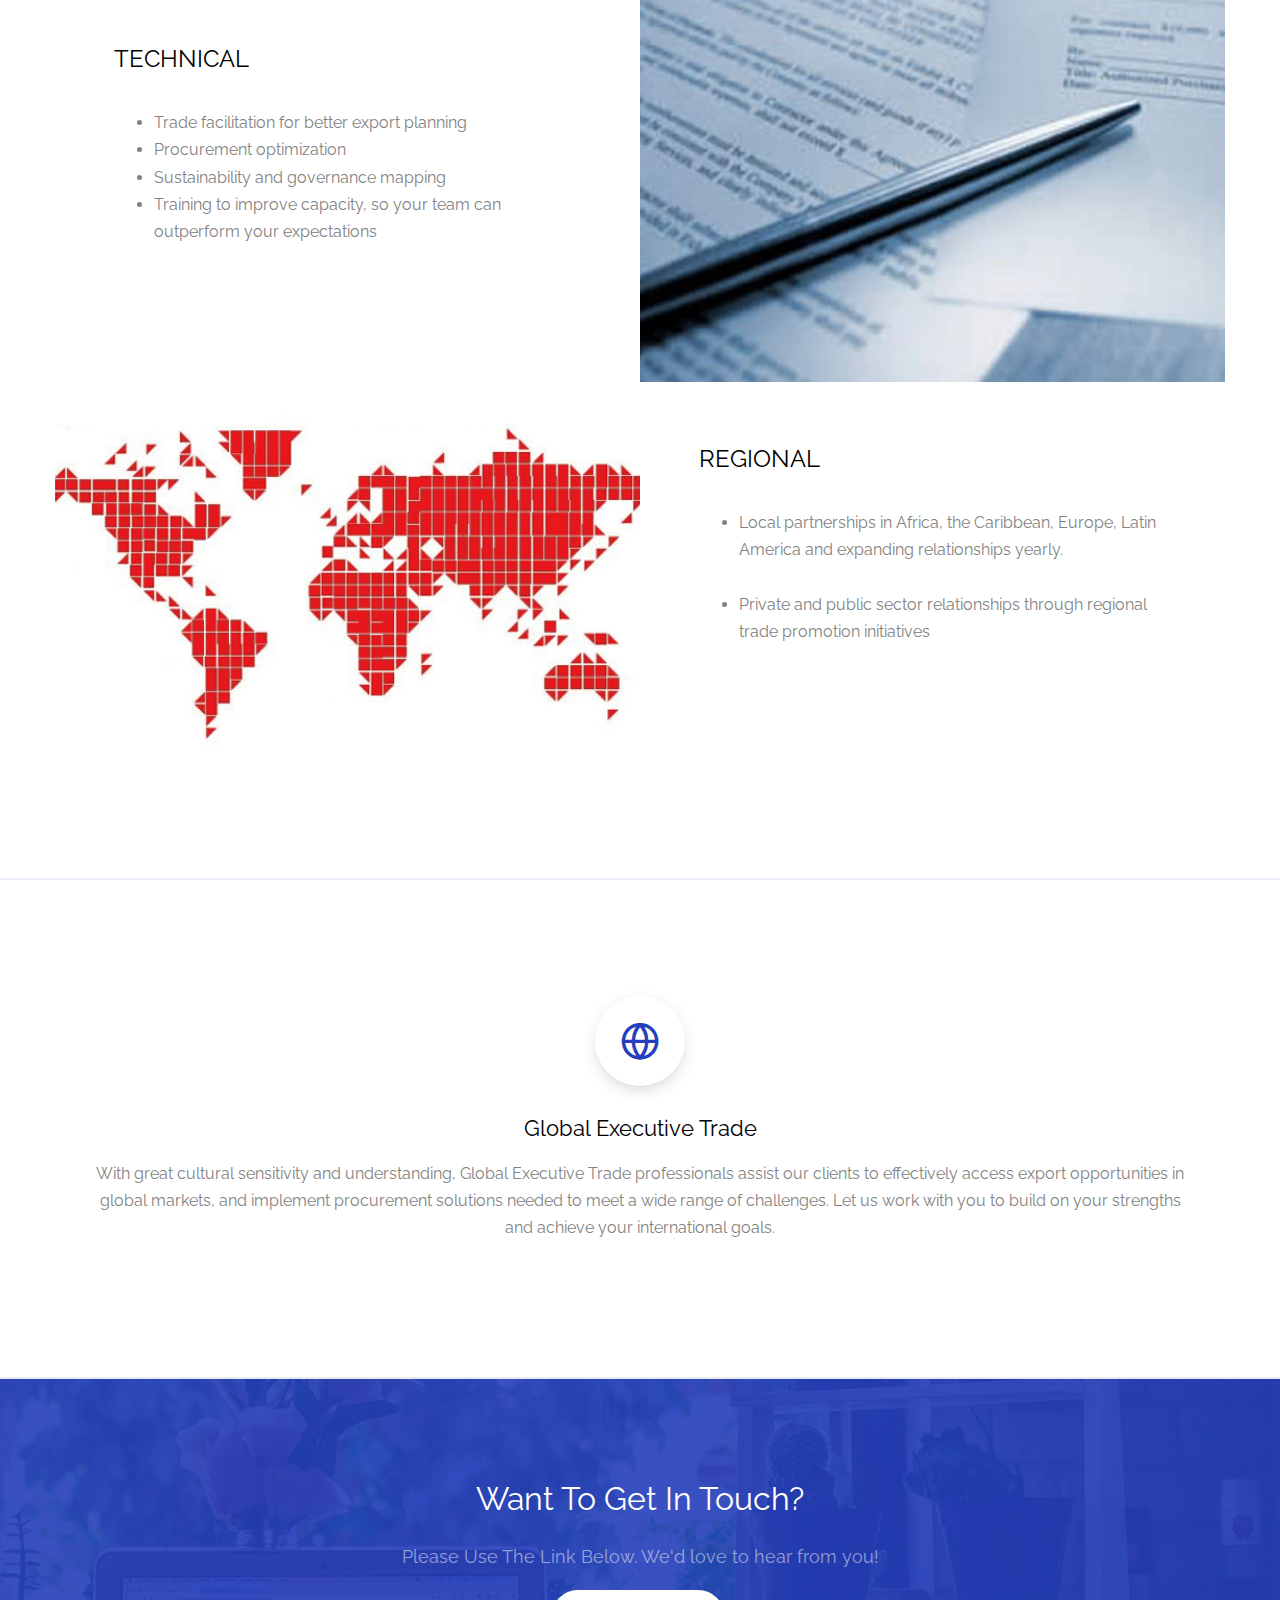
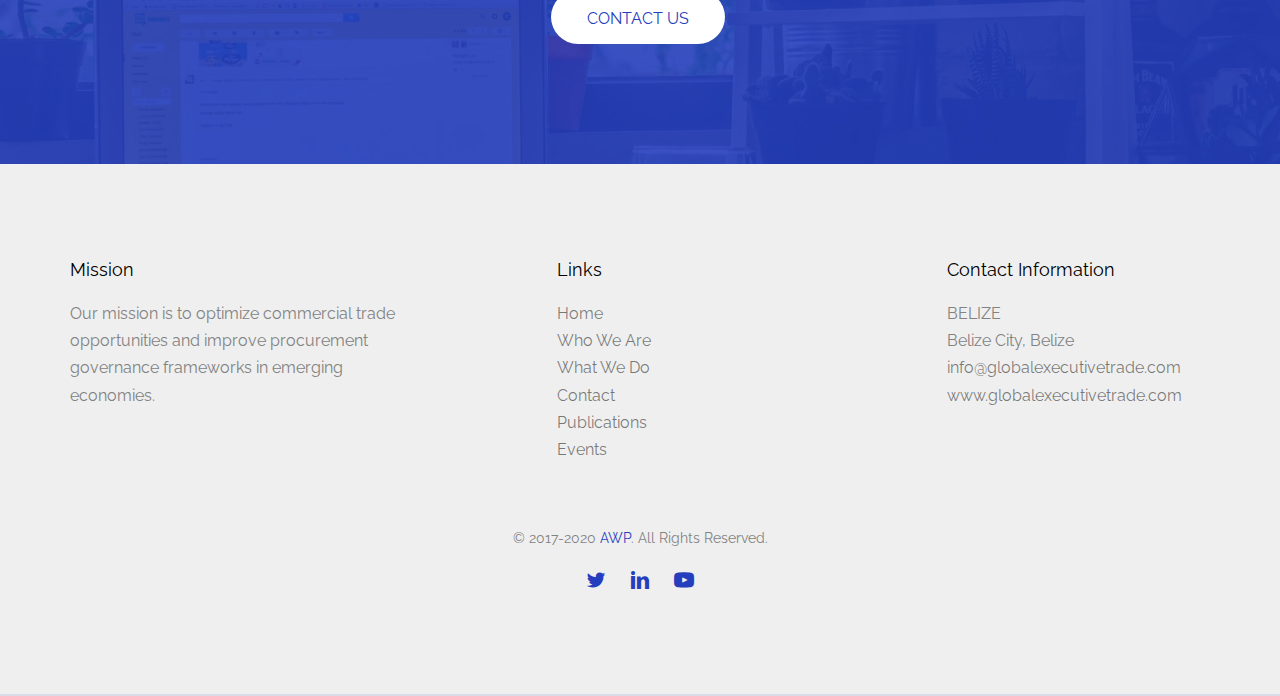
==== commit af12b987: "add google analytics" ====
--- a/index.html
+++ b/index.html
@@ -68,14 +68,14 @@
 	<script src="js/respond.min.js"></script>
 	<![endif]-->
 <!-- Global site tag (gtag.js) - Google Analytics -->
-<!-- <script async src="https://www.googletagmanager.com/gtag/js?id=UA-108346218-1"></script>
+<script async src="https://www.googletagmanager.com/gtag/js?id=UA-108346218-1"></script>
 <script>
   window.dataLayer = window.dataLayer || [];
   function gtag(){dataLayer.push(arguments);}
   gtag('js', new Date());
 
   gtag('config', 'UA-108346218-1');
-</script> -->
+</script>
 
 </head>
 <body>
